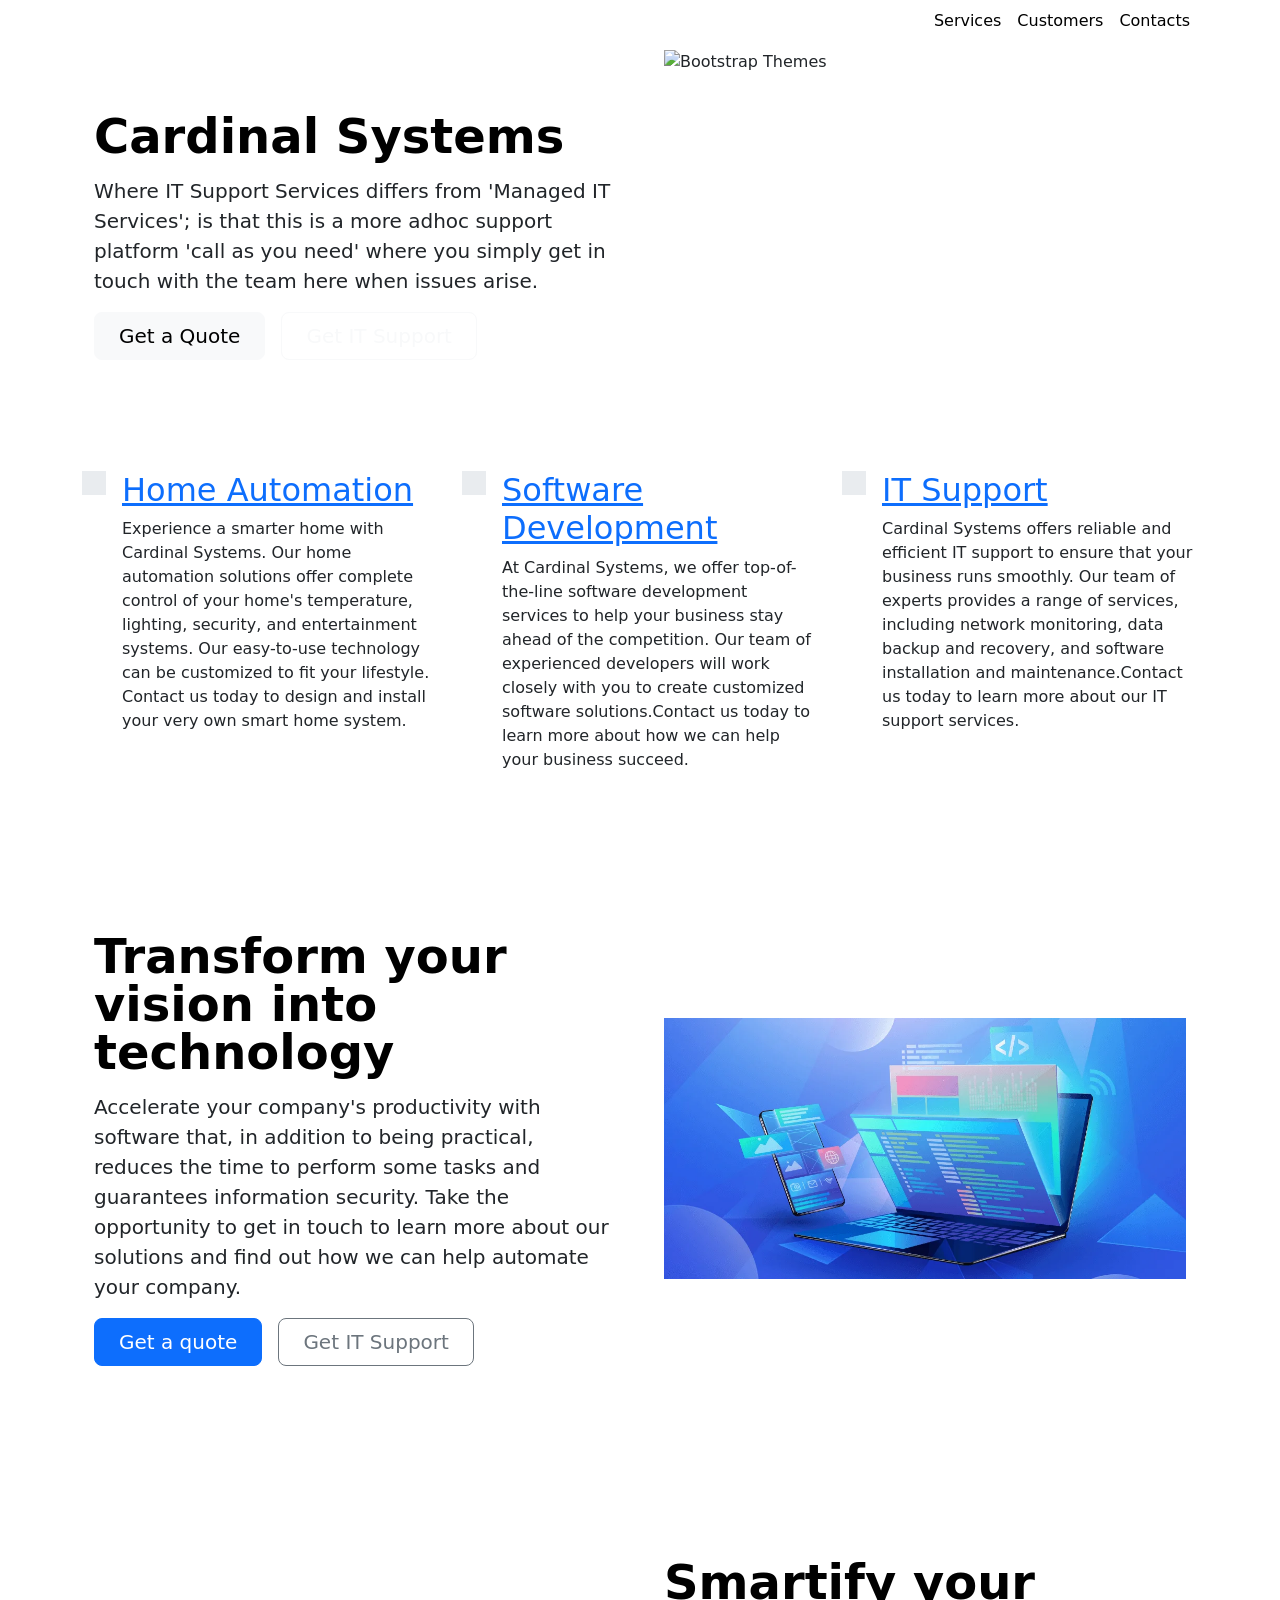
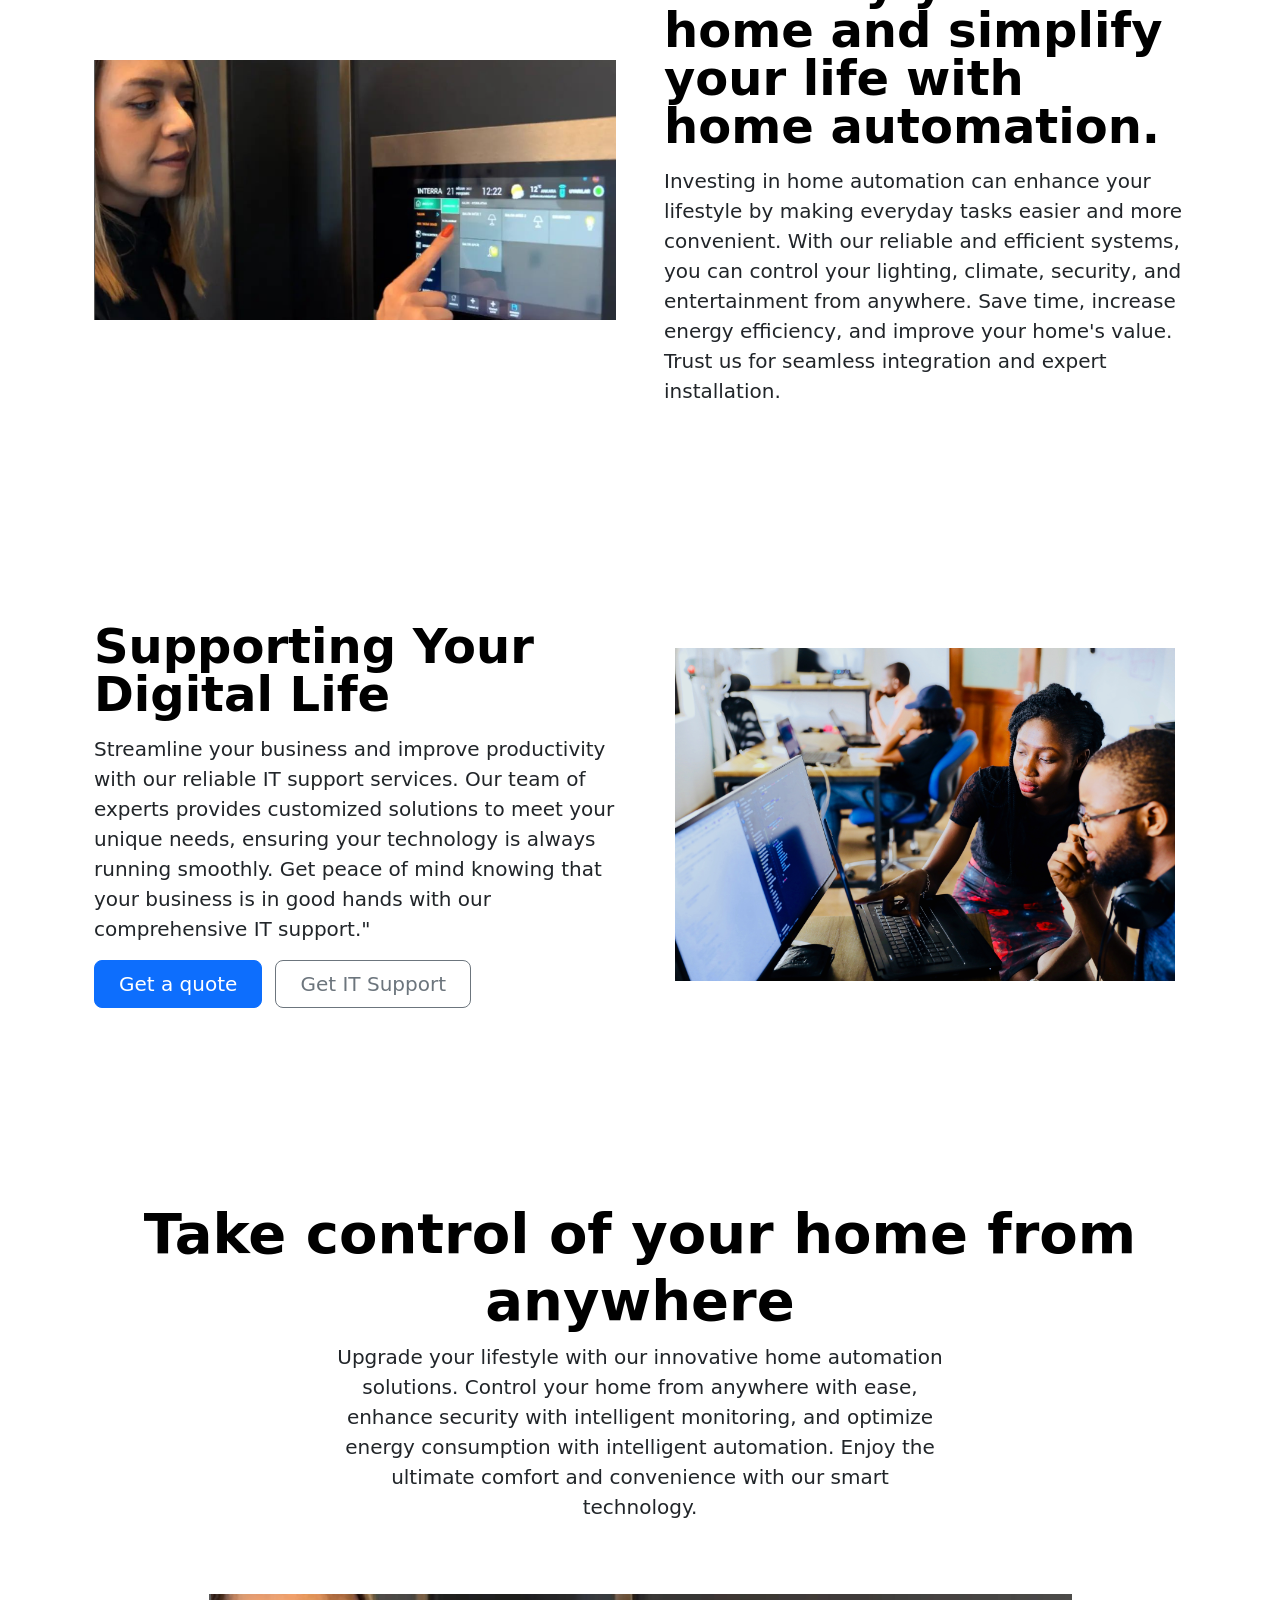
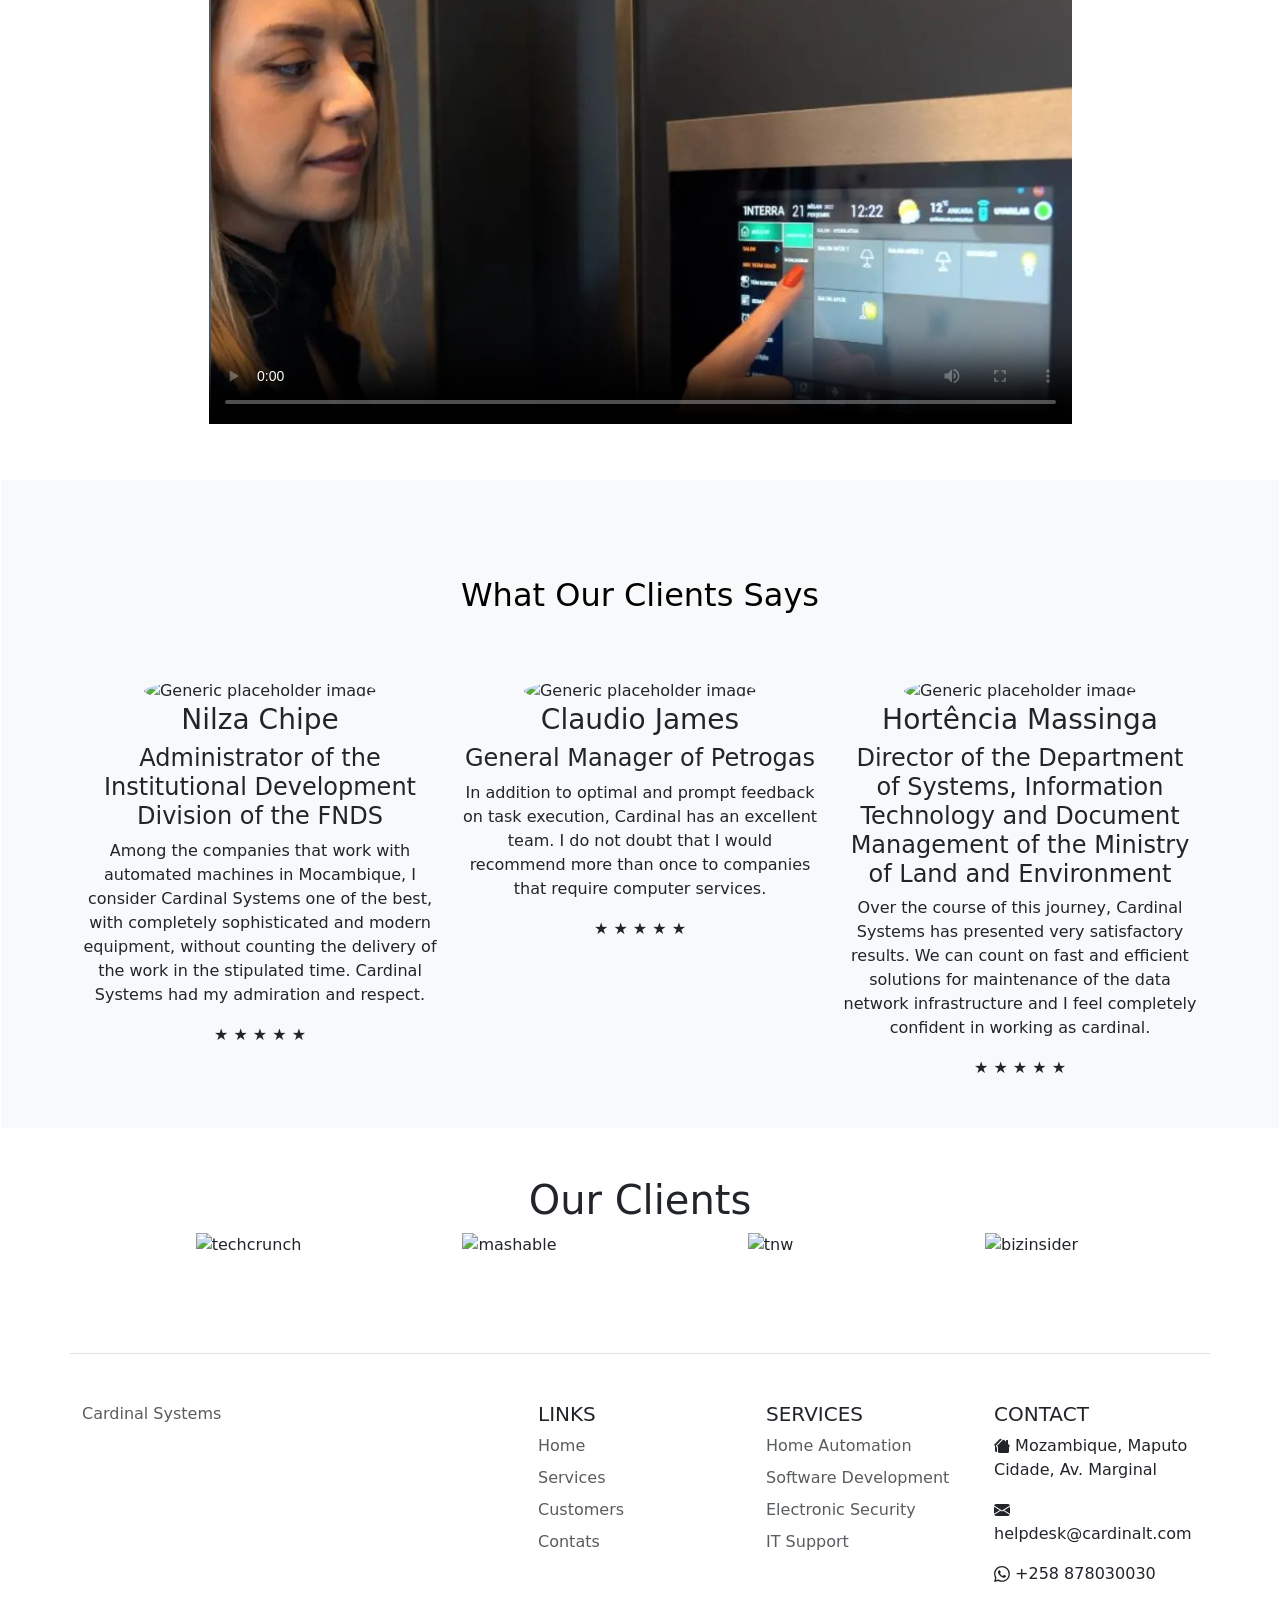
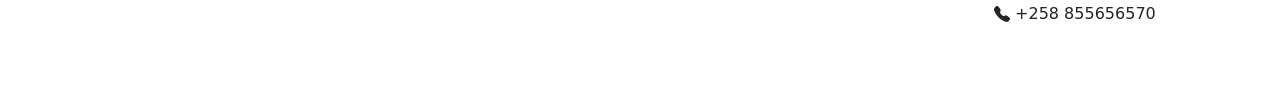
==== index.html @ c2c74408 "new update 25-05-2023" ====
<!DOCTYPE html>
<html lang="en">

<head>
  <meta charset="UTF-8">
  <meta name="viewport" content="width=device-width, initial-scale=1.0">
  <link rel="apple-touch-icon" sizes="180x180" href="/apple-touch-icon.png">
  <link rel="icon" type="image/png" sizes="32x32" href="/favicon-32x32.png">
  <link rel="icon" type="image/png" sizes="16x16" href="/favicon-16x16.png">
  <link rel="manifest" href="/site.webmanifest">
  <title>Cardinal</title>
  <link href="https://cdn.jsdelivr.net/npm/bootstrap@5.3.0-alpha3/dist/css/bootstrap.min.css" rel="stylesheet" integrity="sha384-KK94CHFLLe+nY2dmCWGMq91rCGa5gtU4mk92HdvYe+M/SXH301p5ILy+dN9+nJOZ" crossorigin="anonymous">
  <link rel="stylesheet" href="https://cdnjs.cloudflare.com/ajax/libs/font-awesome/5.15.3/css/all.min.css" integrity="sha512-pTcIdpM91EkwSiqfOgLV7V8h6B/AB0l+NzvZ0U6W8G6evY/TIJdNtnw32L1//tv2cB+UuAJ6MkJDvGgW6U8eQ==" crossorigin="anonymous" referrerpolicy="no-referrer" />
  <script src="https://cdn.jsdelivr.net/npm/bootstrap@5.3.0-alpha3/dist/js/bootstrap.bundle.min.js" integrity="sha384-ENjdO4Dr2bkBIFxQpeoTz1HIcje39Wm4jDKdf19U8gI4ddQ3GYNS7NTKfAdVQSZe" crossorigin="anonymous"></script>
  <script src="https://code.jquery.com/jquery-3.6.0.min.js"></script>
  <script src="path/to/script.js"></script>
	<script src="script.js"></script>
  
  <link rel="stylesheet" href="./css/solution.css">

  
  <style>
    
  .border-bottom {
    border-bottom: var(--bs-border-width) var(--bs-border-style) #dee2e600!important;
    border-bottom-width: ;
    border-bottom-style: ;
    border-bottom-color: ;
    }
    
    body {
    margin: 1px;
    }
    
  #nave a {
  position: relative;
  text-decoration: none;
  color: #000;
}

#nave a::after {
  content: "";
  position: absolute;
  left: 0;
  bottom: -5px;
  height: 1px;
  width: 100%;
  background: linear-gradient(to right, rgb(253, 253, 254), rgb(249, 250, 249));
  transform: scaleX(0);
  transform-origin: left;
  transition: transform 0.3s ease;
}

#nave a:hover::after {
  transform: scaleX(1);
}

  </style>

</head>



<body>

  <!-- Title -->
  <section id="title" class="gradient-background">
    <header class="p-0 mb-0 border-bottom">
      <div class="container">
        <div class="d-flex flex-wrap align-items-center justify-content-center justify-content-lg-start">
          <a href="/" class="d-flex align-items-center mb-2 mb-lg-0 link-body-emphasis text-decoration-none">
            <svg class="bi me-2" width="40" height="32" role="img" aria-label="Bootstrap"><use xlink:href="#bootstrap"/></svg>
          </a>
        
          <ul class="nav col-10 col-lg-auto ms-lg-auto mb-2 justify-content-center mb-md-0" id="nave">
            <li><a href="#features" class="nav-link px-2 link-body-emphasis">Services</a></li>
            <li><a href="#testimonial" class="nav-link px-2 link-body-emphasis">Customers</a></li>
            <li><a href="#footer" class="nav-link px-2 link-body-emphasis">Contacts</a></li>
          </ul>
        
          
    
        </div>
      </div>
    </header>
  <div class="container col-xxl-8 px-4 pt-1">
    <div class="row flex-lg-row-reverse align-items-center g-5 pt-1">
      <div class="col-10 col-sm-8 col-lg-6">
        <img src="./images/pic.png" class="d-block mx-lg-auto img-fluid" alt="Bootstrap Themes" width="700" height="500" loading="lazy">
      </div>
      <div class="col-lg-6">
        <h1 class="display-5 fw-bold text-body-emphasis lh-1 mb-3">Cardinal Systems</h1>
        <p class="lead">Where IT Support Services differs from 'Managed IT Services'; is that this is a more adhoc support platform 'call as you need' where you simply get in touch with the team here when issues arise.

        </p>
        <div class="d-grid gap-2 d-md-flex justify-content-md-start">
          <button type="button" class="btn btn-light btn-lg px-4 me-md-2" data-bs-toggle="modal" data-bs-target="#exampleModal">Get a Quote</button>
          <button type="button" class="btn btn-outline-light btn-lg px-4" data-bs-toggle="modal" data-bs-target="#supportModal">Get IT Support</button>
        </div>
      </div>
    </div>
  </div>
  </section>
  
  <!-- Features -->
  <section id="features">
    <div class="container">
      <div class="row g-4 py-5 row-cols-1 row-cols-lg-3">
        <div class="col d-flex align-items-start">
          <div class="icon-square text-body-emphasis bg-body-secondary d-inline-flex align-items-center justify-content-center fs-4 flex-shrink-0 me-3">
            <svg class="bi" width="1em" height="1em"><use xlink:href="#toggles2"/></svg>
          </div>
          <div>
            <h3 class="fs-2"><a href="#Home-automation">Home Automation</a></h3>
            <p idy>Experience a smarter home with Cardinal Systems. Our home automation solutions offer complete control of your home's temperature, lighting, security, and entertainment systems. Our easy-to-use technology can be customized to fit your lifestyle. Contact us today to design and install your very own smart home system.</p>
            
          </div>
        </div>
        <div class="col d-flex align-items-start">
          <div class="icon-square text-body-emphasis bg-body-secondary d-inline-flex align-items-center justify-content-center fs-4 flex-shrink-0 me-3">
            <svg class="bi" width="1em" height="1em"><use xlink:href="#cpu-fill"/></svg>
          </div>
          <div>
            <h3 class="fs-2"><a href="#software">Software Development</a></h3>
            <p>At Cardinal Systems, we offer top-of-the-line software development services to help your business stay ahead of the competition. Our team of experienced developers will work closely with you to create customized software solutions.Contact us today to learn more about how we can help your business succeed.</p>
            
          </div>
        </div>
        <div class="col d-flex align-items-start">
          <div class="icon-square text-body-emphasis bg-body-secondary d-inline-flex align-items-center justify-content-center fs-4 flex-shrink-0 me-3">
            <svg class="bi" width="1em" height="1em"><use xlink:href="#tools"/></svg>
          </div>
          <div>
            <h3 class="fs-2"><a href="#it-support"> IT Support</a></h3>
            <p>Cardinal Systems offers reliable and efficient IT support to ensure that your business runs smoothly. Our team of experts provides a range of services, including network monitoring, data backup and recovery, and software installation and maintenance.Contact us today to learn more about our IT support services.</p>
            
          </div>
        </div>
      </div>
    </div>
  </section>

<!--first--->
<section id="software">
  <div class="container col-xxl-8 px-4 py-5">
    <div class="row flex-lg-row-reverse align-items-center g-5 py-5">
      <div class="col-10 col-sm-8 col-lg-6">
        <img src="images/O-que-e-software.png.webp" class="d-block mx-lg-auto img-fluid" alt="Bootstrap Themes" width="700" height="500" loading="lazy">
      </div>
      <div class="col-lg-6">
        <h1 class="display-5 fw-bold text-body-emphasis lh-1 mb-3">Transform your vision into technology</h1>
        <p class="lead">Accelerate your company's productivity with software that, in addition to being practical, reduces the time to perform some tasks and guarantees information security. Take the opportunity to get in touch to learn more about our solutions and find out how we can help automate your company.</p>
        <div class="d-grid gap-2 d-md-flex justify-content-md-start">
          <button type="button" class="btn btn-primary btn-lg px-4 me-md-2" data-bs-toggle="modal" data-bs-target="#exampleModal">Get a quote</button>
          <button type="button" class="btn btn-outline-secondary btn-lg px-4"data-bs-toggle="modal" data-bs-target="#supportModal">Get IT Support</button>
          
        </div>
      </div>
    </div>
  </div>
</section>
  
  
  <!--secondy-->
<section id="Home-automation">
  <div class="container col-xxl-8 px-4 py-5">
    <div class="row flex-lg-row align-items-center g-5 py-5">
      <div class="col-18 col-sm-10 col-lg-6">
        <img src="images/tela.png" class="d-block mx-lg-auto img-fluid" alt="Bootstrap Themes" width="1200" height="1200" loading="lazy">
      </div>
      <div class="col-lg-6">
        <h1 class="display-5 fw-bold text-body-emphasis lh-1 mb-3">Smartify your home and simplify your life with home automation.</h1>
        <p class="lead">Investing in home automation can enhance your lifestyle by making everyday tasks easier and more convenient. With our reliable and efficient systems, you can control your lighting, climate, security, and entertainment from anywhere. Save time, increase energy efficiency, and improve your home's value. Trust us for seamless integration and expert installation.</p>
        <div class="d-grid gap-2 d-md-flex justify-content-md-start">
          
        </div>
      </div>
    </div>
  </div>
</section>
  
  
  <!--third-->
<section id="it-support" class="m-2">
  <div class="container col-xxl-8 px-4 py-5">
    <div class="row flex-lg-row-reverse align-items-center g-5 py-5">
      <div class="col-10 col-sm-8 col-lg-6">
        <img src="images/women it.jpg" class="d-block mx-lg-auto img-fluid" alt="Bootstrap Themes" width="500" height="300" loading="lazy">
      </div>
      <div class="col-lg-6">
        <h1 class="display-5 fw-bold text-body-emphasis lh-1 mb-3">Supporting Your Digital Life</h1>
        <p class="lead">Streamline your business and improve productivity with our reliable IT support services. Our team of experts provides customized solutions to meet your unique needs, ensuring your technology is always running smoothly. Get peace of mind knowing that your business is in good hands with our comprehensive IT support."</p>
        <div class="d-grid gap-2 d-md-flex justify-content-md-start">
        
        </div>
          <button type="button" class="btn btn-primary btn-lg px-4 me-md-2" data-bs-toggle="modal" data-bs-target="#exampleModal">Get a quote</button>
          <button type="button" class="btn btn-outline-secondary btn-lg px-4" data-bs-toggle="modal" data-bs-target="#supportModal">Get IT Support</button>
          <!---modal-->
          

<!-- Modal -- Get a quote -->
          <div class="modal fade" id="exampleModal" tabindex="-1" aria-labelledby="exampleModalLabel" aria-hidden="true">
            <div class="modal-dialog">
              <div class="modal-content">
                <div class="modal-header">
                  <h5 class="modal-title" id="exampleModalLabel">Get a quote</h5>
                  <button type="button" class="btn-close" data-bs-dismiss="modal" aria-label="Close"></button>
                </div>
                <div class="modal-body">
                  <form>
                    <div class="mb-3">
                      <label for="exampleInputEmail1" class="form-label">Email address</label>
                      <input type="email" class="form-control" id="exampleInputEmail1" aria-describedby="emailHelp">
                      <div id="emailHelp" class="form-text">We'll never share your email with anyone else.</div>
                    </div>
                    <div class="mb-3">
                      <label for="contact" class="form-label">Contact</label>
                      <input type="text" class="form-control" id="contact" placeholder="">
                    </div>
                    <div class="mb-3">
                      <label for="preferredSystem" class="form-label">System</label>
                      <select class="form-select" id="preferredSystem">
                        <option selected disabled>Select a preferred system</option>
                        <option value="Windows">Home automaton</option>
                        <option value="MacOS">Software</option>
                        <option value="Linux">IT Support</option>
                      </select>
                    </div>
                    <div class="form-group">
                      <label for="message-text" class="col-form-label">Message</label>
                      <textarea class="form-control" id="message-text"></textarea>
                    </div>
          
        
                  </form>
                </div>
                <div class="modal-footer">
                  <button type="button" class="btn btn-secondary" data-bs-dismiss="modal">Close</button>
                  <button type="button" class="btn btn-primary">Submit</button>
                </div>
              </div>
            </div>
          </div>



      </div>
    </div>
  </div>
</section>




<!-- Modal -- Get it support -->
<div class="modal fade" id="supportModal" tabindex="-1" aria-labelledby="exampleModalLabel" aria-hidden="true">
  <div class="modal-dialog">
    <div class="modal-content">
      <div class="modal-header">
        <h5 class="modal-title" id="exampleModalLabel">IT Support</h5>
        <button type="button" class="btn-close" data-bs-dismiss="modal" aria-label="Close"></button>
      </div>
      <div class="modal-body">
        <form>
          <div class="mb-3">
            <label for="exampleInputEmail1" class="form-label">Email address</label>
            <input type="email" class="form-control" id="exampleInputEmail1" aria-describedby="emailHelp">
            <div id="emailHelp" class="form-text">We'll never share your email with anyone else.</div>
          </div>
          <div class="mb-3">
            <label for="contact" class="form-label">Contact</label>
            <input type="text" class="form-control" id="contact" placeholder="">
          </div>
          <div class="mb-3">
            <label for="preferredSystem" class="form-label">Issue</label>
            <select class="form-select" id="preferredSystem">
              <option selected disabled>Select the issue</option>
              <option value="Home automation">Home automation</option>
              <option value="Software">Software</option>
              <option value="Hardware">Hardware</option>
              <option value="Network">Network</option>
              <option value="Other">Other</option>
            </select>
          </div>
          <div class="form-group">
            <label for="message-text" class="col-form-label">Describe</label>
            <textarea class="form-control" id="message-text"></textarea>
          </div>

        </form>
      </div>
      <div class="modal-footer">
        <button type="button" class="btn btn-secondary" data-bs-dismiss="modal">Close</button>
        <button type="button" class="btn btn-primary">Submit</button>
      </div>
    </div>
  </div>
</div>



</div>
</div>
</div>
</section>


  
  
    <!-- /END THE FEATURETTES -->
  
  
  
  <!----New section-->
  
  <div class="px-4 pt-5 my-5 text-center border-bottom">
    <h1 class="display-4 fw-bold text-body-emphasis">Take control of your home from anywhere</h1>
    <div class="col-lg-6 mx-auto">
      <p class="lead mb-4">Upgrade your lifestyle with our innovative home automation solutions. Control your home from anywhere with ease, enhance security with intelligent monitoring, and optimize energy consumption with intelligent automation. Enjoy the ultimate comfort and convenience with our smart technology.
  
      </p>
      <div class="d-grid gap-2 d-sm-flex justify-content-sm-center mb-5">
      
      </div>
    </div>
    <div class="overflow-hidden" style="max-height: 60vh;max-width: 1000px;margin: 0 auto;">
     
  
      <div class="container px-5">
        <video id="home-automation-video" controls poster="images/tela.png">
          <source src="video/home automation-video.mp4" type="video/mp4">
          <source src="video/demo.webm" type="video/webm">
          <source src="video/demo.ogv" type="video/ogg">
          <object>
            <embed src="demo.mp4" type="application/x-shockwave-flash" 
            allowfullscreen="false" allowscriptaccess="always">  		
          </object>
          Formato não suportado  
        </video>
         
        
      </div>
    </div>
  </div>
  
  


 
  <!-- Testimonial -->
  <section id="testimonial">
    <div class="my-9">
      <div class="p-5 text-center bg-body-tertiary">
        <div class="container py-5">
          <h2 class="text-body-emphasis">What Our Clients Says</h2>

                    

          <p class="col-lg-8 mx-auto lead mt-2">
          
          </p>
        </div>
      
        <div class="container marketing">

        <!-- Three columns of text below the carousel -->
        <!--section id="row" class="gradient-background"-->
        <div class="row">
          <div class="col-lg-4">
            <img class="rounded-circle" src="images/testemunhos/Nilza Chipe.jpg" alt="Generic placeholder image" width="140" height="140">
            <h3>Nilza Chipe</h3>
            <h4 id="t1">Administrator of the Institutional Development Division of the FNDS</h4>
            <p id="t2">Among the companies that work with automated machines in Mocambique, I consider Cardinal Systems one of the best, with completely sophisticated and modern equipment, without counting the delivery of the work in the stipulated time. Cardinal Systems had my admiration and respect.</p>
            <!--p><a class="btn btn-secondary" href="#" role="button">View details &raquo;</a></p-->
            <div class="stars">
              <span class="star">&#9733;</span>
              <span class="star">&#9733;</span>
              <span class="star">&#9733;</span>
              <span class="star">&#9733;</span>
              <span class="star">&#9733;</span>
            </div>
          </div>
          
          <div class="col-lg-4">
            <img class="rounded-circle" src="images/testemunhos/claudio1.png" alt="Generic placeholder image" width="140" height="140">
            <h3>Claudio James</h3>
            <h4 id="t1">General Manager of Petrogas</h4>

            <p id="t2">In addition to optimal and prompt feedback on task execution, Cardinal has an excellent team. I do not doubt that I would recommend more than once to companies that require computer services.</p>
            <!--p><a class="btn btn-secondary" href="#" role="button">View details &raquo;</a></p-->
            <div class="stars">
              <span class="star">&#9733;</span>
              <span class="star">&#9733;</span>
              <span class="star">&#9733;</span>
              <span class="star">&#9733;</span>
              <span class="star">&#9733;</span>
            </div>
          </div>
          <div class="col-lg-4">
            <img class="rounded-circle" src="images/testemunhos/hortencia-mta.jpeg" alt="Generic placeholder image" width="140" height="140">
            <h3>Hortência Massinga</h3>
            <h4 id="t1">Director of the Department of Systems, Information Technology and Document Management of the Ministry of Land and Environment</h4>

            <p id="t2">Over the course of this journey, Cardinal Systems has presented very satisfactory results. We can count on fast and efficient solutions for maintenance of the data network infrastructure and I feel completely confident in working as cardinal.</p>
            <!--p><a class="btn btn-secondary" href="#" role="button">View details &raquo;</a></p-->
            <div class="stars">
              <span class="star">&#9733;</span>
              <span class="star">&#9733;</span>
              <span class="star">&#9733;</span>
              <span class="star">&#9733;</span>
              <span class="star">&#9733;</span>
            </div>
          </div>
        </div>
        </div>

      </section>

        <!-- Nossos servicos-->

        <div class="container">
          <div class="my-9, p-5 text-center">
            
              <div class="row">
                <h1 id="cl1">Our Clients</h1>
                <div class="col-lg-3 col-sm-12">
                  <img src="images/Petromoc-removebg-preview.png" alt="techcrunch" height="46">
                </div>
                <div class="col-lg-3 col-sm-12">
                  <img src="images/jmc10.png" alt="mashable" height="46">
                </div>
                <div class="col-lg-3 col-sm-12">
                  <img src="images/ilulu (1).jpeg" alt="tnw" height="40">
                </div>
                <div class="col-lg-3 col-sm-12">
                  <img src="images/petrogas  - 2123.png" alt="bizinsider" height="42">
                </div>
            
              </div>
            </div>
      </div>
    
    </div>
  
  <!-- Pricing -->
  <section id="pricing">

  </section>
  <!-- Footer -->
  <section id="footer" class="gradient-background">
    <div class="container ">
      <footer class="row row-cols-1 row-cols-sm-2 row-cols-md-5 py-5 mt-5 border-top">
        <div class="col mb-3">
          
          <p class="text-body-secondary">Cardinal Systems</p>
        </div>

        <div class="col mb-3">

        </div>

        <div class="col mb-3">
          <h5>LINKS</h5>
          <ul class="nav flex-column">
            <li class="nav-item mb-2"><a href="#" class="nav-link p-0 text-body-secondary">Home</a></li>
            <li class="nav-item mb-2"><a href="#" class="nav-link p-0 text-body-secondary">Services</a></li>
            <li class="nav-item mb-2"><a href="#" class="nav-link p-0 text-body-secondary">Customers</a></li>
            <li class="nav-item mb-2"><a href="#" class="nav-link p-0 text-body-secondary">Contats</a></li>
          </ul>
        </div>

         <div class="col mb-3">
          <h5>SERVICES</h5>
          <ul class="nav flex-column">
            <li class="nav-item mb-2"><a href="#" class="nav-link p-0 text-body-secondary">Home Automation</a></li>
            <li class="nav-item mb-2"><a href="#" class="nav-link p-0 text-body-secondary">Software Development</a></li>
            <li class="nav-item mb-2"><a href="#" class="nav-link p-0 text-body-secondary">Electronic Security</a></li>
            <li class="nav-item mb-2"><a href="#" class="nav-link p-0 text-body-secondary">IT Support</a></li>
          </ul>
        </div>

        <div class="col mb-3">
          <h5>CONTACT</h5>
          <ul class="nav flex-column">
            <p><svg xmlns="http://www.w3.org/2000/svg" width="16" height="16" fill="currentColor" class="bi bi-houses-fill" viewBox="0 0 16 16">
              <path d="M7.207 1a1 1 0 0 0-1.414 0L.146 6.646a.5.5 0 0 0 .708.708L1 7.207V12.5A1.5 1.5 0 0 0 2.5 14h.55a2.51 2.51 0 0 1-.05-.5V9.415a1.5 1.5 0 0 1-.56-2.475l5.353-5.354L7.207 1Z"/>
              <path d="M8.793 2a1 1 0 0 1 1.414 0L12 3.793V2.5a.5.5 0 0 1 .5-.5h1a.5.5 0 0 1 .5.5v3.293l1.854 1.853a.5.5 0 0 1-.708.708L15 8.207V13.5a1.5 1.5 0 0 1-1.5 1.5h-8A1.5 1.5 0 0 1 4 13.5V8.207l-.146.147a.5.5 0 1 1-.708-.708L8.793 2Z"/>
            </svg> Mozambique, Maputo Cidade, Av. Marginal </p>
            <p><svg xmlns="http://www.w3.org/2000/svg" width="16" height="16" fill="currentColor" class="bi bi-envelope-fill" viewBox="0 0 16 16">
              <path d="M.05 3.555A2 2 0 0 1 2 2h12a2 2 0 0 1 1.95 1.555L8 8.414.05 3.555ZM0 4.697v7.104l5.803-3.558L0 4.697ZM6.761 8.83l-6.57 4.027A2 2 0 0 0 2 14h12a2 2 0 0 0 1.808-1.144l-6.57-4.027L8 9.586l-1.239-.757Zm3.436-.586L16 11.801V4.697l-5.803 3.546Z"/>
            </svg> helpdesk@cardinalt.com</p>
            <p><svg xmlns="http://www.w3.org/2000/svg" width="16" height="16" fill="currentColor" class="bi bi-whatsapp" viewBox="0 0 16 16">
              <path d="M13.601 2.326A7.854 7.854 0 0 0 7.994 0C3.627 0 .068 3.558.064 7.926c0 1.399.366 2.76 1.057 3.965L0 16l4.204-1.102a7.933 7.933 0 0 0 3.79.965h.004c4.368 0 7.926-3.558 7.93-7.93A7.898 7.898 0 0 0 13.6 2.326zM7.994 14.521a6.573 6.573 0 0 1-3.356-.92l-.24-.144-2.494.654.666-2.433-.156-.251a6.56 6.56 0 0 1-1.007-3.505c0-3.626 2.957-6.584 6.591-6.584a6.56 6.56 0 0 1 4.66 1.931 6.557 6.557 0 0 1 1.928 4.66c-.004 3.639-2.961 6.592-6.592 6.592zm3.615-4.934c-.197-.099-1.17-.578-1.353-.646-.182-.065-.315-.099-.445.099-.133.197-.513.646-.627.775-.114.133-.232.148-.43.05-.197-.1-.836-.308-1.592-.985-.59-.525-.985-1.175-1.103-1.372-.114-.198-.011-.304.088-.403.087-.088.197-.232.296-.346.1-.114.133-.198.198-.33.065-.134.034-.248-.015-.347-.05-.099-.445-1.076-.612-1.47-.16-.389-.323-.335-.445-.34-.114-.007-.247-.007-.38-.007a.729.729 0 0 0-.529.247c-.182.198-.691.677-.691 1.654 0 .977.71 1.916.81 2.049.098.133 1.394 2.132 3.383 2.992.47.205.84.326 1.129.418.475.152.904.129 1.246.08.38-.058 1.171-.48 1.338-.943.164-.464.164-.86.114-.943-.049-.084-.182-.133-.38-.232z"/>
            </svg> +258 878030030</p>
            <p><svg xmlns="http://www.w3.org/2000/svg" width="16" height="16" fill="currentColor" class="bi bi-telephone-fill" viewBox="0 0 16 16">
              <path fill-rule="evenodd" d="M1.885.511a1.745 1.745 0 0 1 2.61.163L6.29 2.98c.329.423.445.974.315 1.494l-.547 2.19a.678.678 0 0 0 .178.643l2.457 2.457a.678.678 0 0 0 .644.178l2.189-.547a1.745 1.745 0 0 1 1.494.315l2.306 1.794c.829.645.905 1.87.163 2.611l-1.034 1.034c-.74.74-1.846 1.065-2.877.702a18.634 18.634 0 0 1-7.01-4.42 18.634 18.634 0 0 1-4.42-7.009c-.362-1.03-.037-2.137.703-2.877L1.885.511z"/>
            </svg> +258 855656570</p>
          </ul>
        </div>
       
        
        
      </footer>
    </div>
  </section>
</body>

</html>
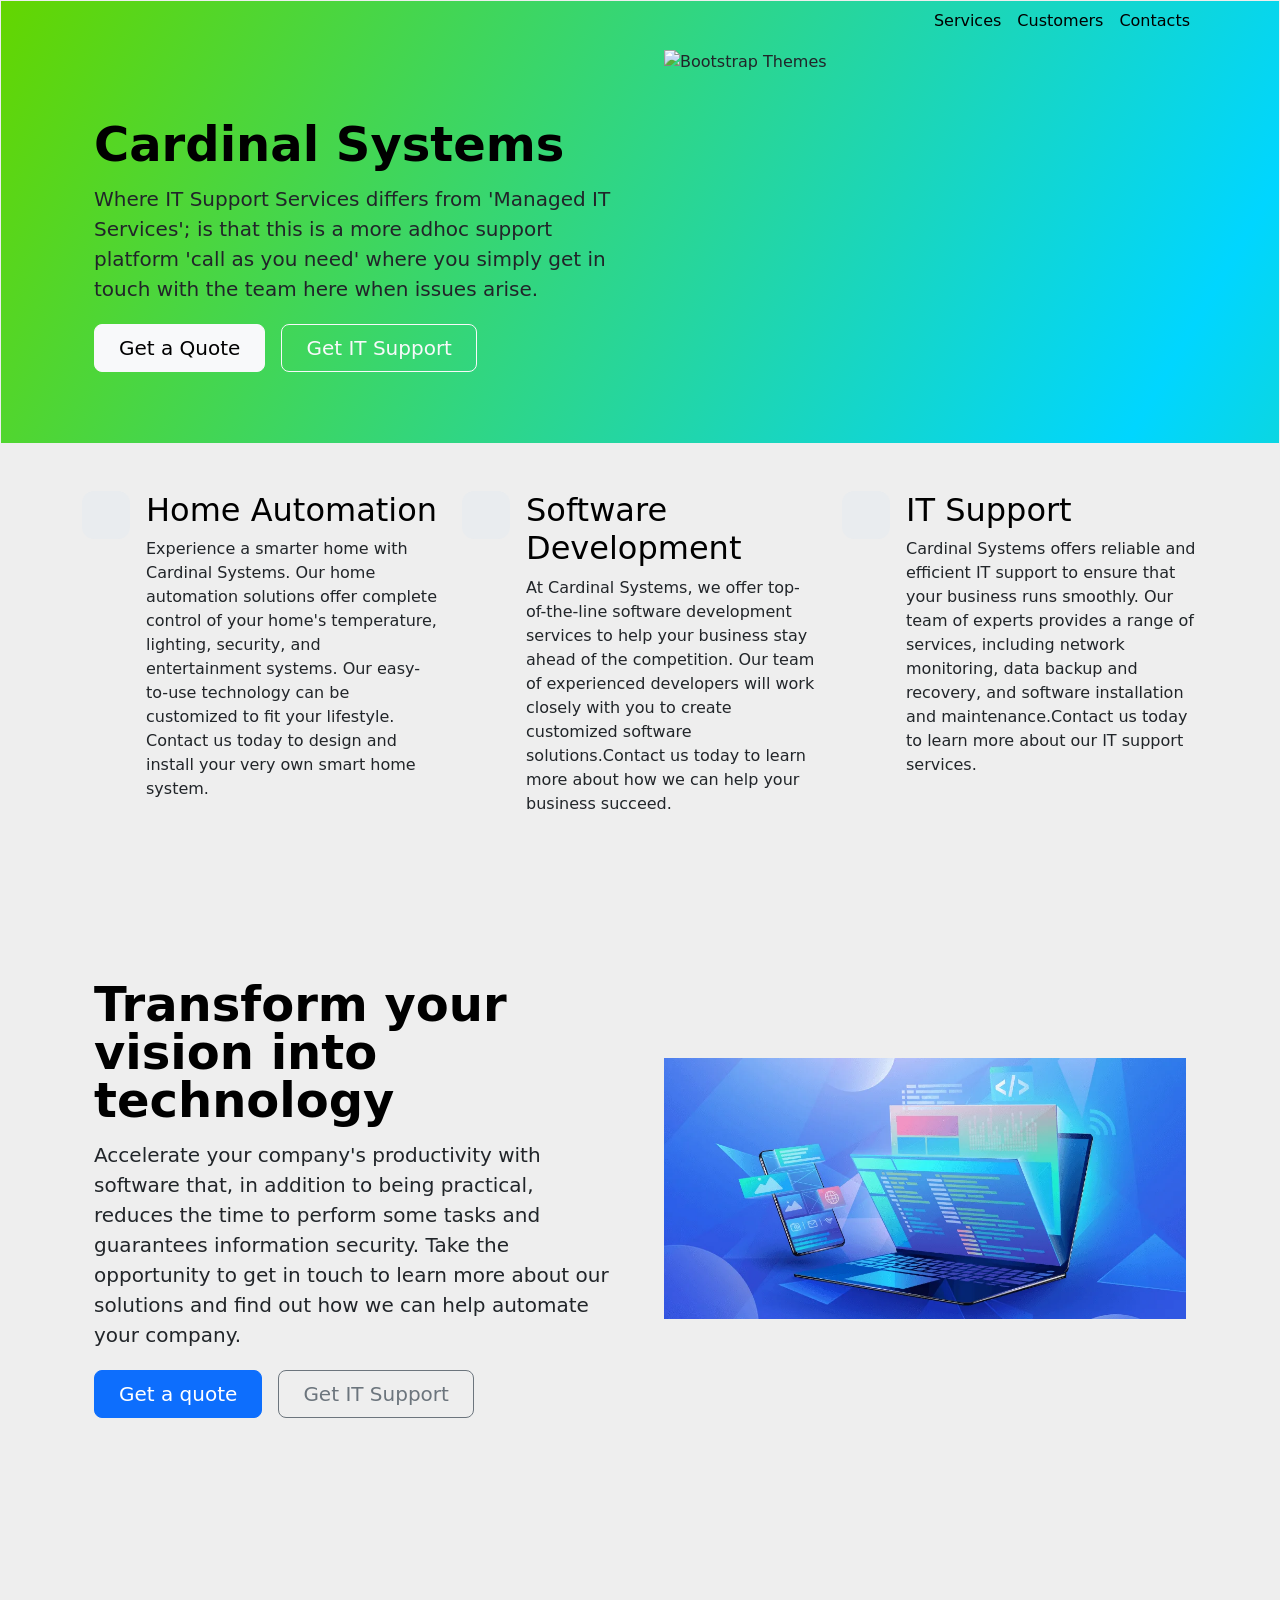
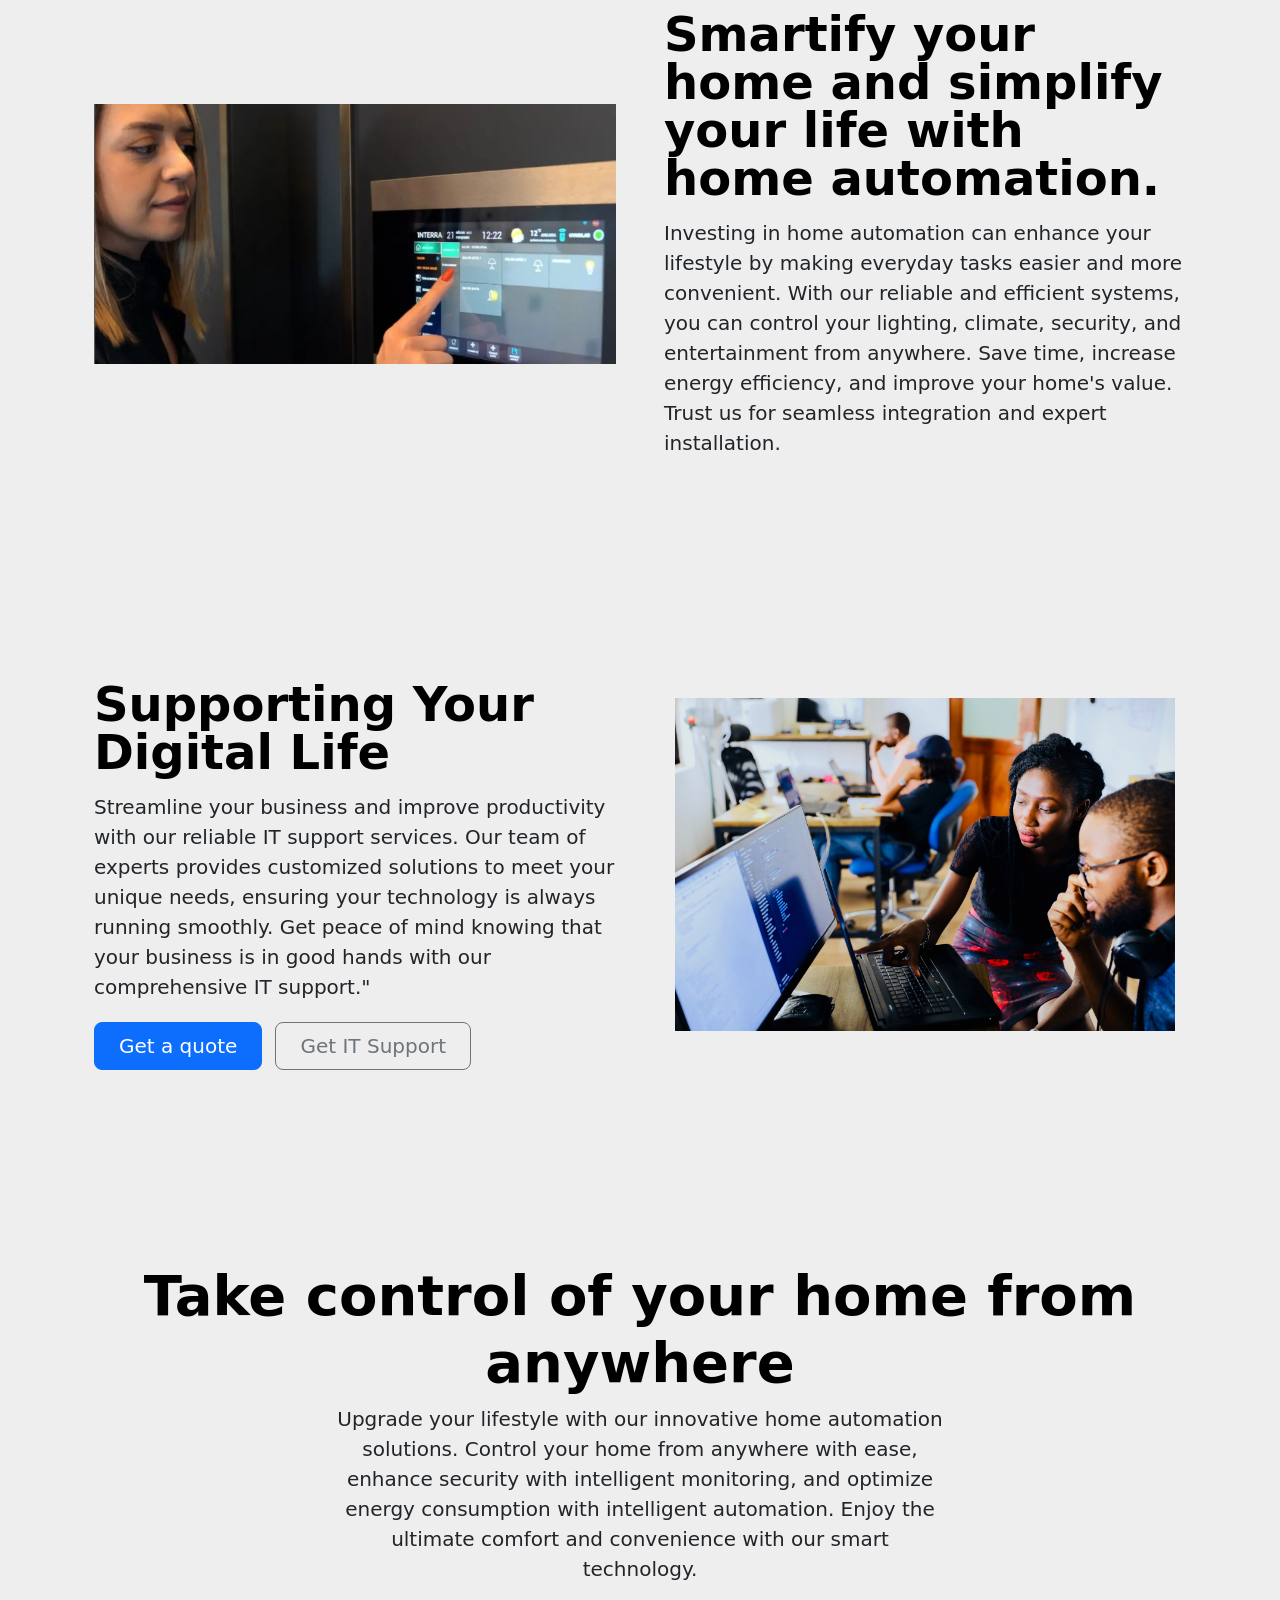
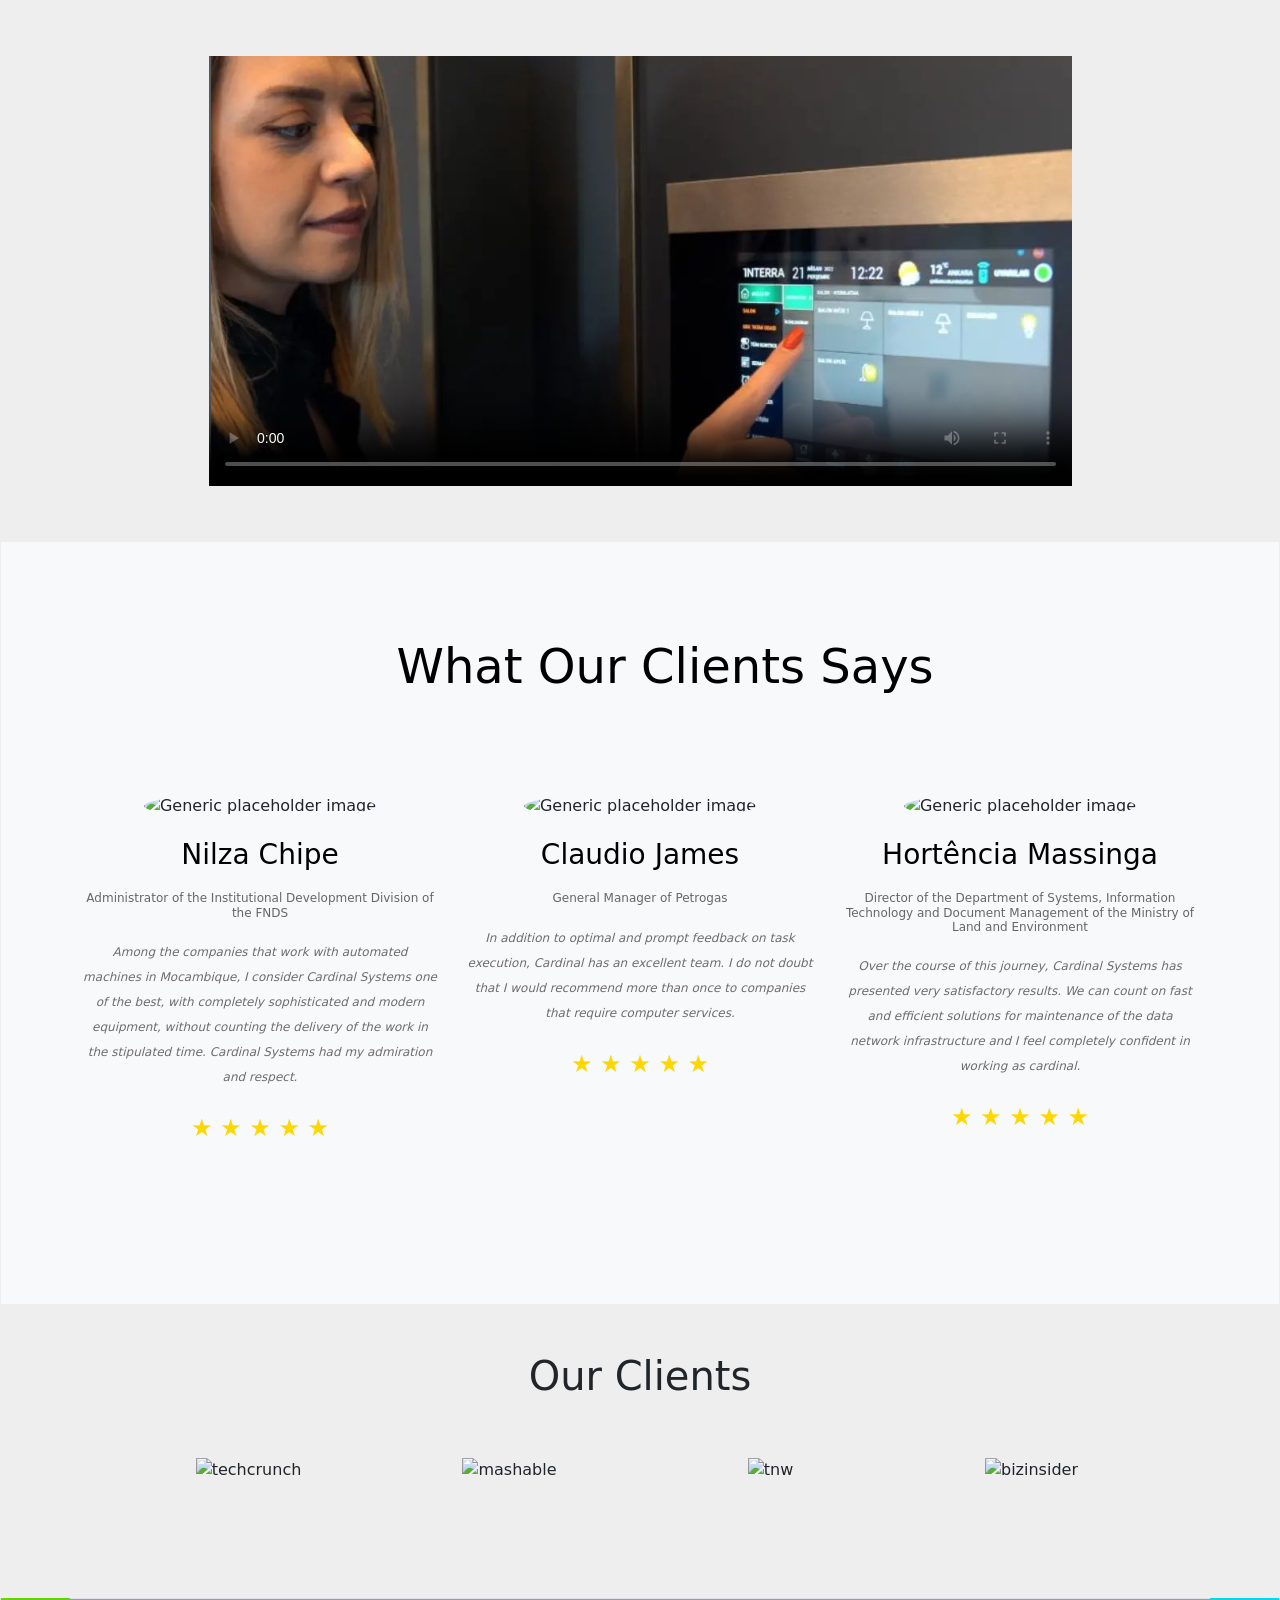
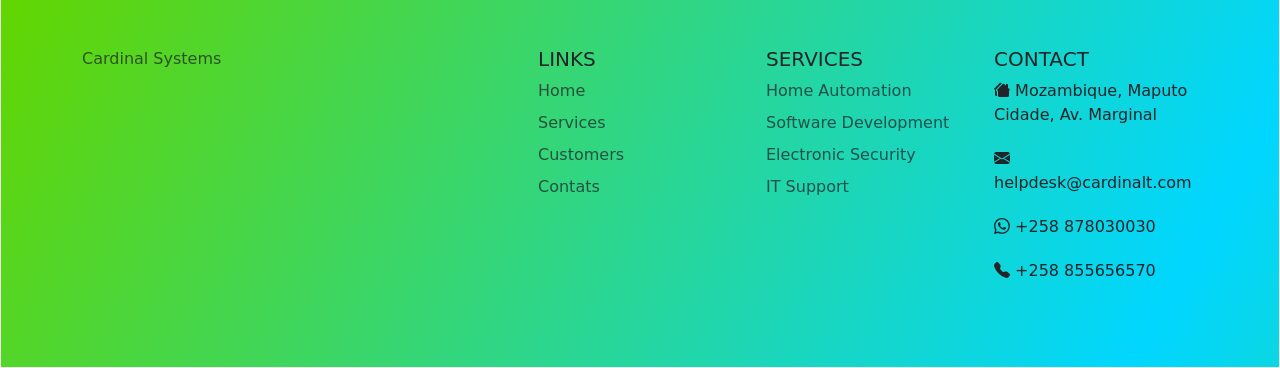
==== commit 72c1e0e5: "Update index.html" ====
--- a/index.html
+++ b/index.html
@@ -111,7 +111,7 @@
             <svg class="bi" width="1em" height="1em"><use xlink:href="#toggles2"/></svg>
           </div>
           <div>
-            <h3 class="fs-2"><a href="#Home-automation">Home Automation</a></h3>
+            <h3 class="fs-2"><a href="#home-automation2">Home Automation</a></h3>
             <p idy>Experience a smarter home with Cardinal Systems. Our home automation solutions offer complete control of your home's temperature, lighting, security, and entertainment systems. Our easy-to-use technology can be customized to fit your lifestyle. Contact us today to design and install your very own smart home system.</p>
             
           </div>
@@ -325,7 +325,7 @@
     </div>
     <div class="overflow-hidden" style="max-height: 60vh;max-width: 1000px;margin: 0 auto;">
      
-  
+    <section id="home-automation2">
       <div class="container px-5">
         <video id="home-automation-video" controls poster="images/tela.png">
           <source src="video/home automation-video.mp4" type="video/mp4">
--- a/css/solution.css
+++ b/css/solution.css
@@ -0,0 +1,474 @@
+.gradient-background {
+  /*background: linear-gradient(300deg, #00bfff, #ff4c68, #ef8172); */
+  background: linear-gradient(300deg, #63D600, #00D6FF, #63D600);
+  background-size: 180% 180%;
+  animation: gradient-animation 18s ease infinite;
+}
+
+@keyframes gradient-animation {
+  0% {
+    background-position: 0% 50%;
+  }
+  50% {
+    background-position: 100% 50%;
+  }
+  100% {
+    background-position: 0% 50%;
+  }
+}
+
+.icon-square {
+  width: 3rem;
+  height: 3rem;
+  border-radius: 0.75rem;
+}
+
+.profile-img {
+  border-radius: 50%;
+  height: 100px;
+}
+
+
+.col-lg-4{
+  padding-bottom: 100px; 
+}
+
+#cl1{
+  padding-bottom: 50px;
+}
+
+.col-lg-3 col-sm-12{
+  padding-top: 500px;
+}
+
+#t1 {
+  font-size: 12px;
+  color: grey;
+  margin: 100px,0px,0px,100px;
+  padding: 100px,0px,0px,100px;
+}
+
+#t2{
+  font-style: italic;
+  color:#6f6c6d;
+  line-height: 28px;
+
+}
+
+.col mb-3 ul li{
+
+  line-height: 55px;
+}
+
+
+/*--------------Home automation Page------------------------------*/
+/*----------New test --------------*/
+
+
+body{margin-top:20px;
+  background:#eee;
+  }
+  .service-container {
+    -webkit-transition: all 0.5s ease;
+    transition: all 0.5s ease;
+  }
+  
+  .service-container .icon {
+    margin-top: 5%;
+    font-size: 38px;
+    -webkit-transition: all 0.5s ease;
+    transition: all 0.5s ease;
+  }
+  
+  .service-container .number-icon .icon-2 {
+    height: 70px;
+    width: 70px;
+    line-height: 80px;
+    border-radius: 64% 36% 55% 45% / 76% 72% 28% 24% !important;
+    border-color: #f89d36 !important;
+    -webkit-transition: all 0.5s ease;
+    transition: all 0.5s ease;
+  }
+  
+  .service-container .number-icon .icon-2 i {
+    font-size: 30px;
+  }
+  
+  .service-container .number-icon .number {
+    position: absolute;
+    top: 0;
+    right: 70px;
+    left: 0;
+    height: 35px;
+    width: 35px;
+    margin: 0 auto;
+    -webkit-transition: all 0.5s ease;
+    transition: all 0.5s ease;
+  }
+  
+  .service-container .number-icon .number span {
+    line-height: 30px;
+  }
+  
+  .service-container .content .number {
+    font-size: 40px;
+    color: #dee2e6;
+  }
+  
+  .service-container .content .title {
+    -webkit-transition: all 0.5s ease;
+    transition: all 0.5s ease;
+  }
+  
+  .service-container.hover-bg {
+    -webkit-transition: all 0.5s ease;
+    transition: all 0.5s ease;
+  }
+  
+  .service-container.hover-bg .smooth-icon {
+    position: absolute;
+    bottom: -40px;
+    right: -20px;
+    font-size: 60px;
+    color: #f8f9fa;
+    -webkit-transition: all 0.8s ease;
+    transition: all 0.8s ease;
+  }
+  
+  .service-container.hover-bg:hover {
+    background-color: #f89d36;
+  }
+  
+  .service-container.hover-bg:hover .content .title {
+    color: #ffffff !important;
+  }
+  
+  .service-container.hover-bg:hover .content .serv-pera {
+    color: #fafafb !important;
+  }
+  
+  .service-container.hover-bg:hover .smooth-icon {
+    font-size: 100px;
+    opacity: 0.2;
+    bottom: -20px;
+    right: 10px;
+  }
+  
+  .service-container:hover {
+    background-color: #ffffff;
+    -webkit-box-shadow: 0 10px 25px rgba(47, 60, 78, 0.15) !important;
+            box-shadow: 0 10px 25px rgba(47, 60, 78, 0.15) !important;
+  }
+  
+  .service-container:hover .icon {
+    color: #f89d36;
+    -webkit-animation: mover 1s infinite alternate;
+            animation: mover 1s infinite alternate;
+  }
+  
+  .service-container:hover .number-icon .icon-2 {
+    background-color: #f89d36;
+    border-radius: 50% !important;
+  }
+  
+  .service-container:hover .number-icon .icon-2 i {
+    color: #ffffff !important;
+  }
+  
+  .service-container:hover .number-icon .number {
+    color: #ffffff;
+    background: #f89d36 !important;
+    border-color: #ffffff !important;
+  }
+  
+  .service-container:hover .content .title {
+    color: #f89d36;
+  }
+  
+  .service-container a:hover,
+  .service-container a .title:hover {
+    color: #f89d36 !important;
+  }
+  
+  @-webkit-keyframes mover {
+    0% {
+      -webkit-transform: translateY(0);
+              transform: translateY(0);
+    }
+    100% {
+      -webkit-transform: translateY(-15px);
+              transform: translateY(-15px);
+    }
+  }
+  
+  @keyframes mover {
+    0% {
+      -webkit-transform: translateY(0);
+              transform: translateY(0);
+    }
+    100% {
+      -webkit-transform: translateY(-15px);
+              transform: translateY(-15px);
+    }
+  }
+  
+  .service-wrapper {
+    -webkit-transition: all 0.5s ease;
+    transition: all 0.5s ease;
+  }
+  
+  .service-wrapper .icon {
+    width: 60px;
+    height: 60px;
+    line-height: 45px;
+    -webkit-transition: all 0.5s ease;
+    transition: all 0.5s ease;
+  }
+  
+  .service-wrapper .content .title {
+    -webkit-transition: all 0.5s ease;
+    transition: all 0.5s ease;
+    font-weight: 500;
+  }
+  
+  .service-wrapper .big-icon {
+    position: absolute;
+    right: 0;
+    bottom: 0;
+    opacity: 0.05;
+    -webkit-transition: all 0.5s ease;
+    transition: all 0.5s ease;
+  }
+  
+  .service-wrapper:hover {
+    -webkit-box-shadow: 0 10px 25px rgba(47, 60, 78, 0.15) !important;
+            box-shadow: 0 10px 25px rgba(47, 60, 78, 0.15) !important;
+    background: #ffffff;
+    -webkit-transform: translateY(-8px);
+            transform: translateY(-8px);
+    border-color: transparent !important;
+  }
+  
+  .service-wrapper:hover .icon {
+    background: #00D6FF !important;
+    color: #ffffff !important;
+  }
+  
+  .service-wrapper:hover .big-icon {
+    z-index: -1;
+    opacity: 0.1;
+    font-size: 160px;
+  }
+  
+  .text-custom {
+      color:#63D600 !important;
+  }
+  
+  .uim-svg {
+      display: inline-block;
+      height: 1em;
+      vertical-align: -0.125em;
+      font-size: inherit;
+      fill: var(--uim-color, currentColor);
+  }
+  
+  .col-12{
+    padding-top: 100px;
+    line-height: 50px;
+
+  }
+
+  .content mt-4{
+    line-height: 0%;
+
+  }
+
+
+ 
+
+.container12{
+  display: flex;
+  text-align: center;
+  justify-content: center;
+  
+  margin: 50px;
+  width: 100%;
+}
+
+.container13{
+  width: 50%;
+  display: flex;
+  text-align: center;
+  justify-content: center;
+}
+
+.item1{
+  
+  display: flex;
+  text-align: center;
+  justify-content: center;
+  margin: 50px;
+  width: 50%;
+  flex-direction: column;
+  line-height: 100px;
+}
+
+#feat1 {
+  font-family: system-ui light, -apple-system, BlinkMacSystemFont, 'Segoe UI', Roboto, Oxygen, Ubuntu, Cantarell, 'Open Sans', 'Helvetica Neue', sans-serif;
+  
+}
+
+
+h3{
+  color: black;
+  text-decoration: none;
+}
+
+
+a{
+  color: black;
+  text-decoration: none;
+}
+
+a:hover{
+  color:#1f95f2;
+
+}
+
+#it-support {
+  margin-bottom: 50px;
+}
+
+#it-support .col-lg-6 {
+  margin-top: 50px;
+}
+
+
+/*--IT support---*/
+
+      .bd-placeholder-img {
+        font-size: 1.125rem;
+        text-anchor: middle;
+        -webkit-user-select: none;
+        -moz-user-select: none;
+        user-select: none;
+      }
+
+      @media (min-width: 768px) {
+        .bd-placeholder-img-lg {
+          font-size: 3.5rem;
+        }
+      }
+
+      .b-example-divider {
+        width: 100%;
+        height: 3rem;
+        background-color: rgba(0, 0, 0, .1);
+        border: solid rgba(0, 0, 0, .15);
+        border-width: 1px 0;
+        box-shadow: inset 0 .5em 1.5em rgba(0, 0, 0, .1), inset 0 .125em .5em rgba(0, 0, 0, .15);
+      }
+
+      .b-example-vr {
+        flex-shrink: 0;
+        width: 1.5rem;
+        height: 100vh;
+      }
+
+      .bi {
+        vertical-align: -.125em;
+        fill: currentColor;
+      }
+
+      .nav-scroller {
+        position: relative;
+        z-index: 2;
+        height: 2.75rem;
+        overflow-y: hidden;
+      }
+
+      .nav-scroller .nav {
+        display: flex;
+        flex-wrap: nowrap;
+        padding-bottom: 1rem;
+        margin-top: -1px;
+        overflow-x: auto;
+        text-align: center;
+        white-space: nowrap;
+        -webkit-overflow-scrolling: touch;
+      }
+
+      .btn-bd-primary {
+        --bd-violet-bg: #712cf9;
+        --bd-violet-rgb: 112.520718, 44.062154, 249.437846;
+
+        --bs-btn-font-weight: 600;
+        --bs-btn-color: var(--bs-white);
+        --bs-btn-bg: var(--bd-violet-bg);
+        --bs-btn-border-color: var(--bd-violet-bg);
+        --bs-btn-hover-color: var(--bs-white);
+        --bs-btn-hover-bg: #6528e0;
+        --bs-btn-hover-border-color: #6528e0;
+        --bs-btn-focus-shadow-rgb: var(--bd-violet-rgb);
+        --bs-btn-active-color: var(--bs-btn-hover-color);
+        --bs-btn-active-bg: #5a23c8;
+        --bs-btn-active-border-color: #5a23c8;
+      }
+      .bd-mode-toggle {
+        z-index: 1500;
+      }
+
+
+  
+#lead{
+
+padding-left: 100px;
+margin-left: 100px;
+padding-right: 100px;
+margin-right: 100px;
+}
+
+
+/*-----testimonial-------*/
+
+#testimonial h2 {
+  font-family: system-ui bold, -apple-system, BlinkMacSystemFont, 'Segoe UI', Roboto, Oxygen, Ubuntu, Cantarell, 'Open Sans', 'Helvetica Neue', sans-serif;
+  font-size: 48px;
+  color: #000000;
+  margin-bottom: 50px;
+  margin-left: 50px;
+}
+
+#testimonial p {
+  font-family: system-ui light, -apple-system, BlinkMacSystemFont, 'Segoe UI', Roboto, Oxygen, Ubuntu, Cantarell, 'Open Sans', 'Helvetica Neue', sans-serif;
+  font-size: 12px;
+  line-height: 25px;
+  
+}
+
+#testimonial h4{
+  font-family: system-ui, -apple-system, BlinkMacSystemFont, 'Segoe UI', Roboto, Oxygen, Ubuntu, Cantarell, 'Open Sans', 'Helvetica Neue', sans-serif;
+  color:#666666;
+}
+
+
+#testimonial h3, h4, p , img{
+  margin-bottom: 20px;
+}
+
+
+.stars {
+  font-size: 24px;
+  color: gold;
+  margin-bottom: 10px;
+}
+
+
+/*---------our clients-------*/
+
+.black {
+  filter: brightness(0%);
+}
+
+
+/*----efeito das imagens --fade in--*/
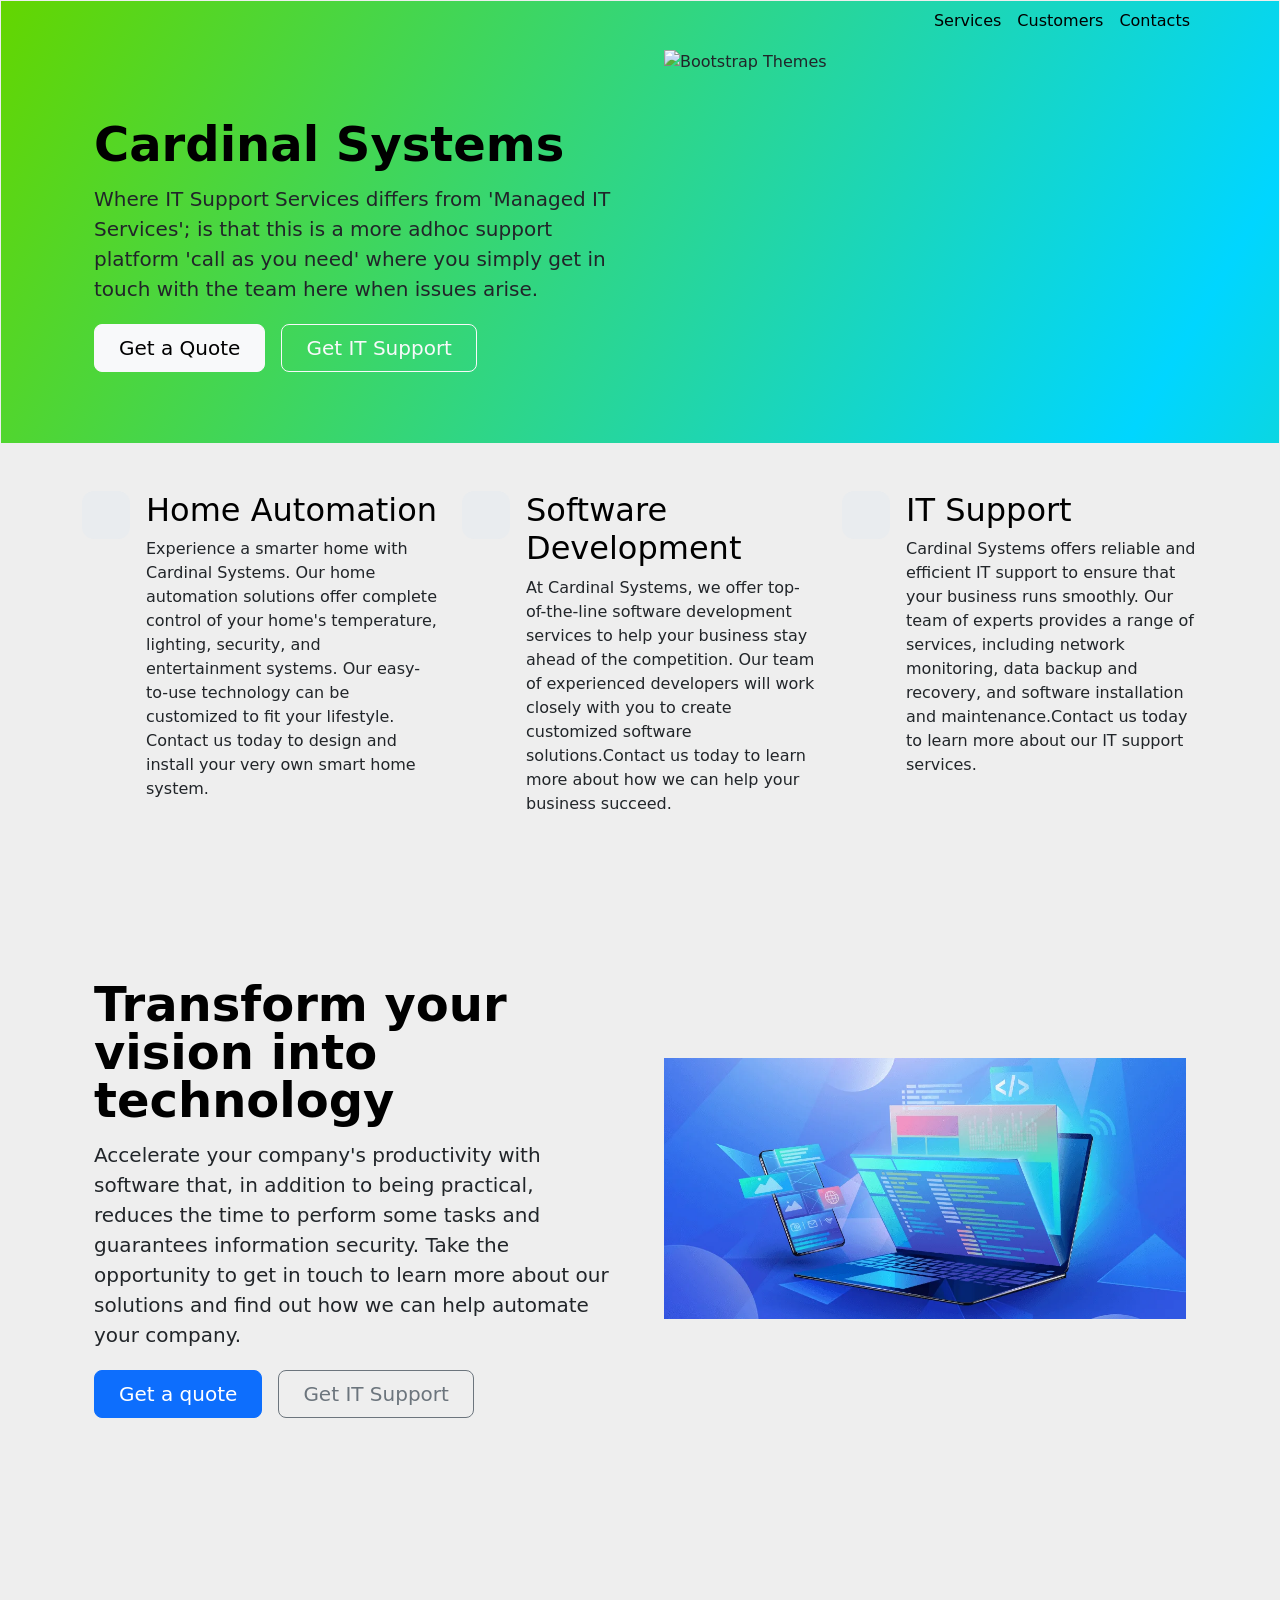
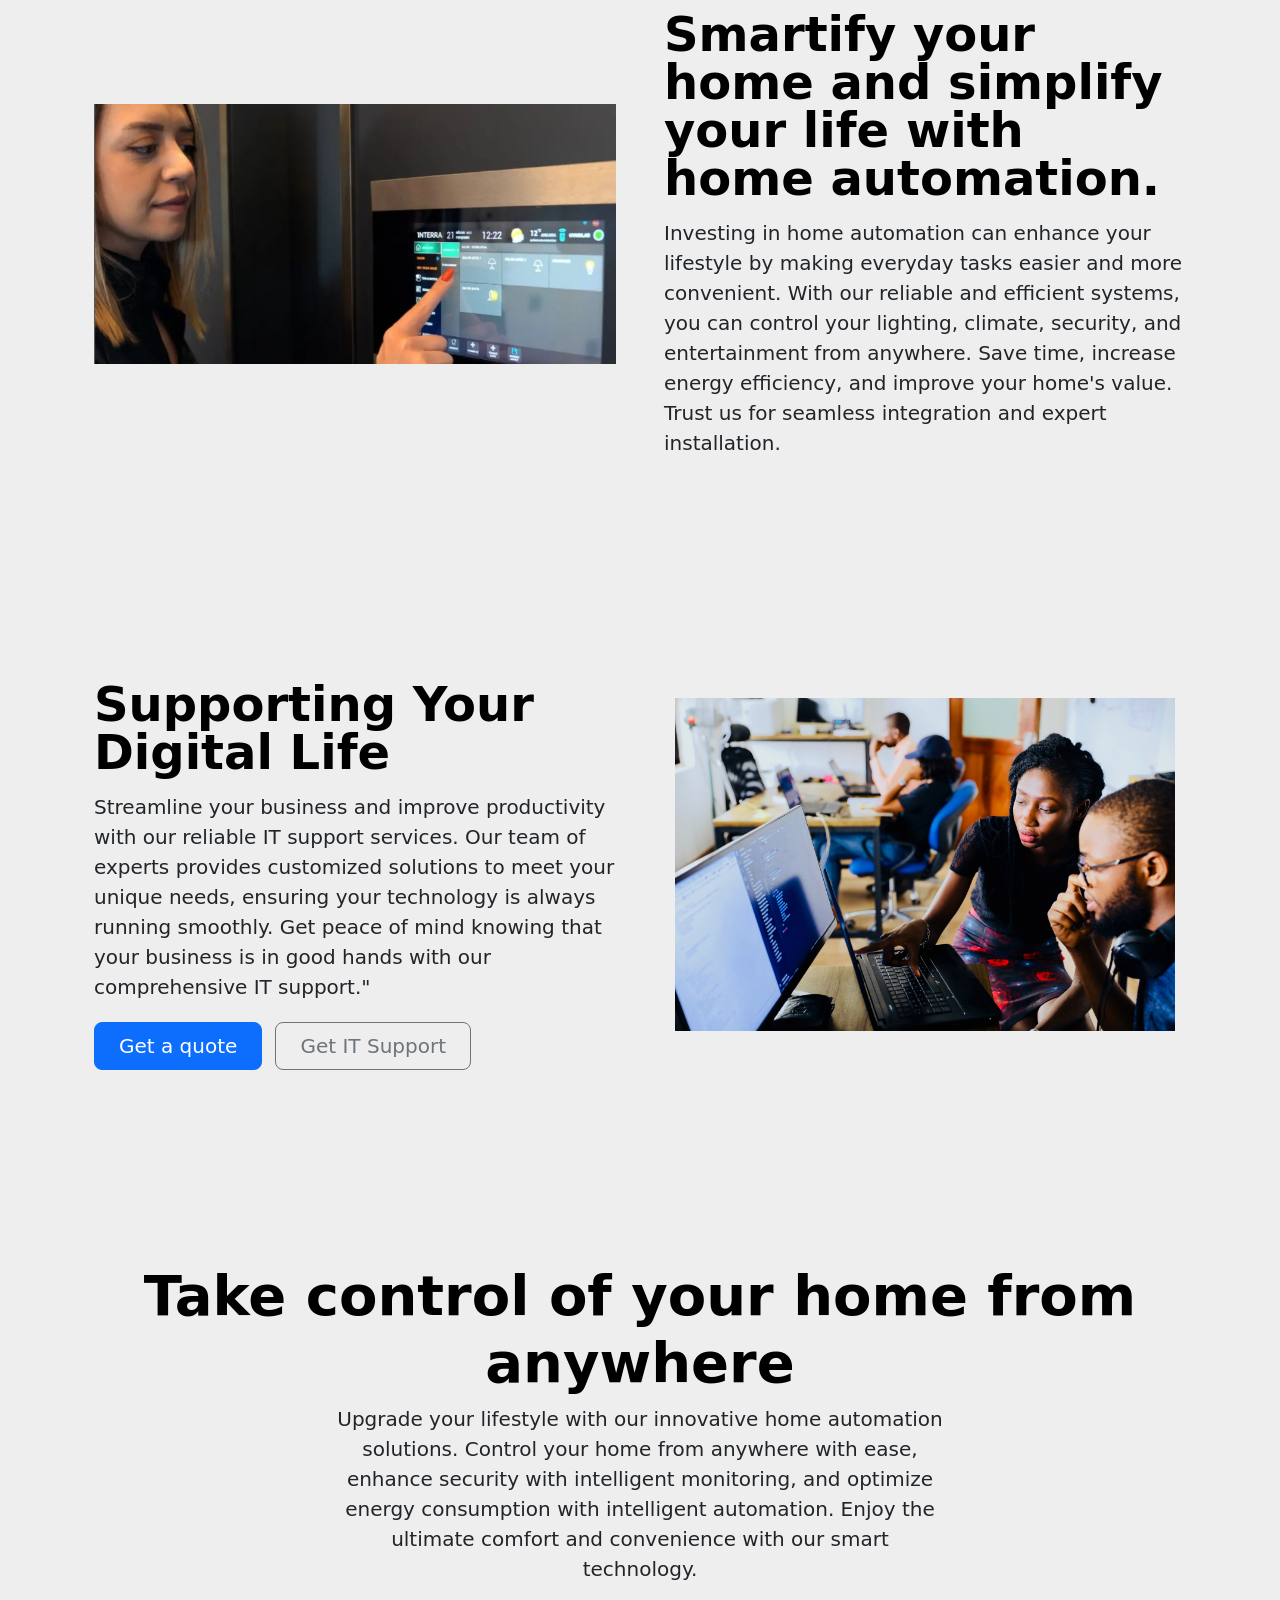
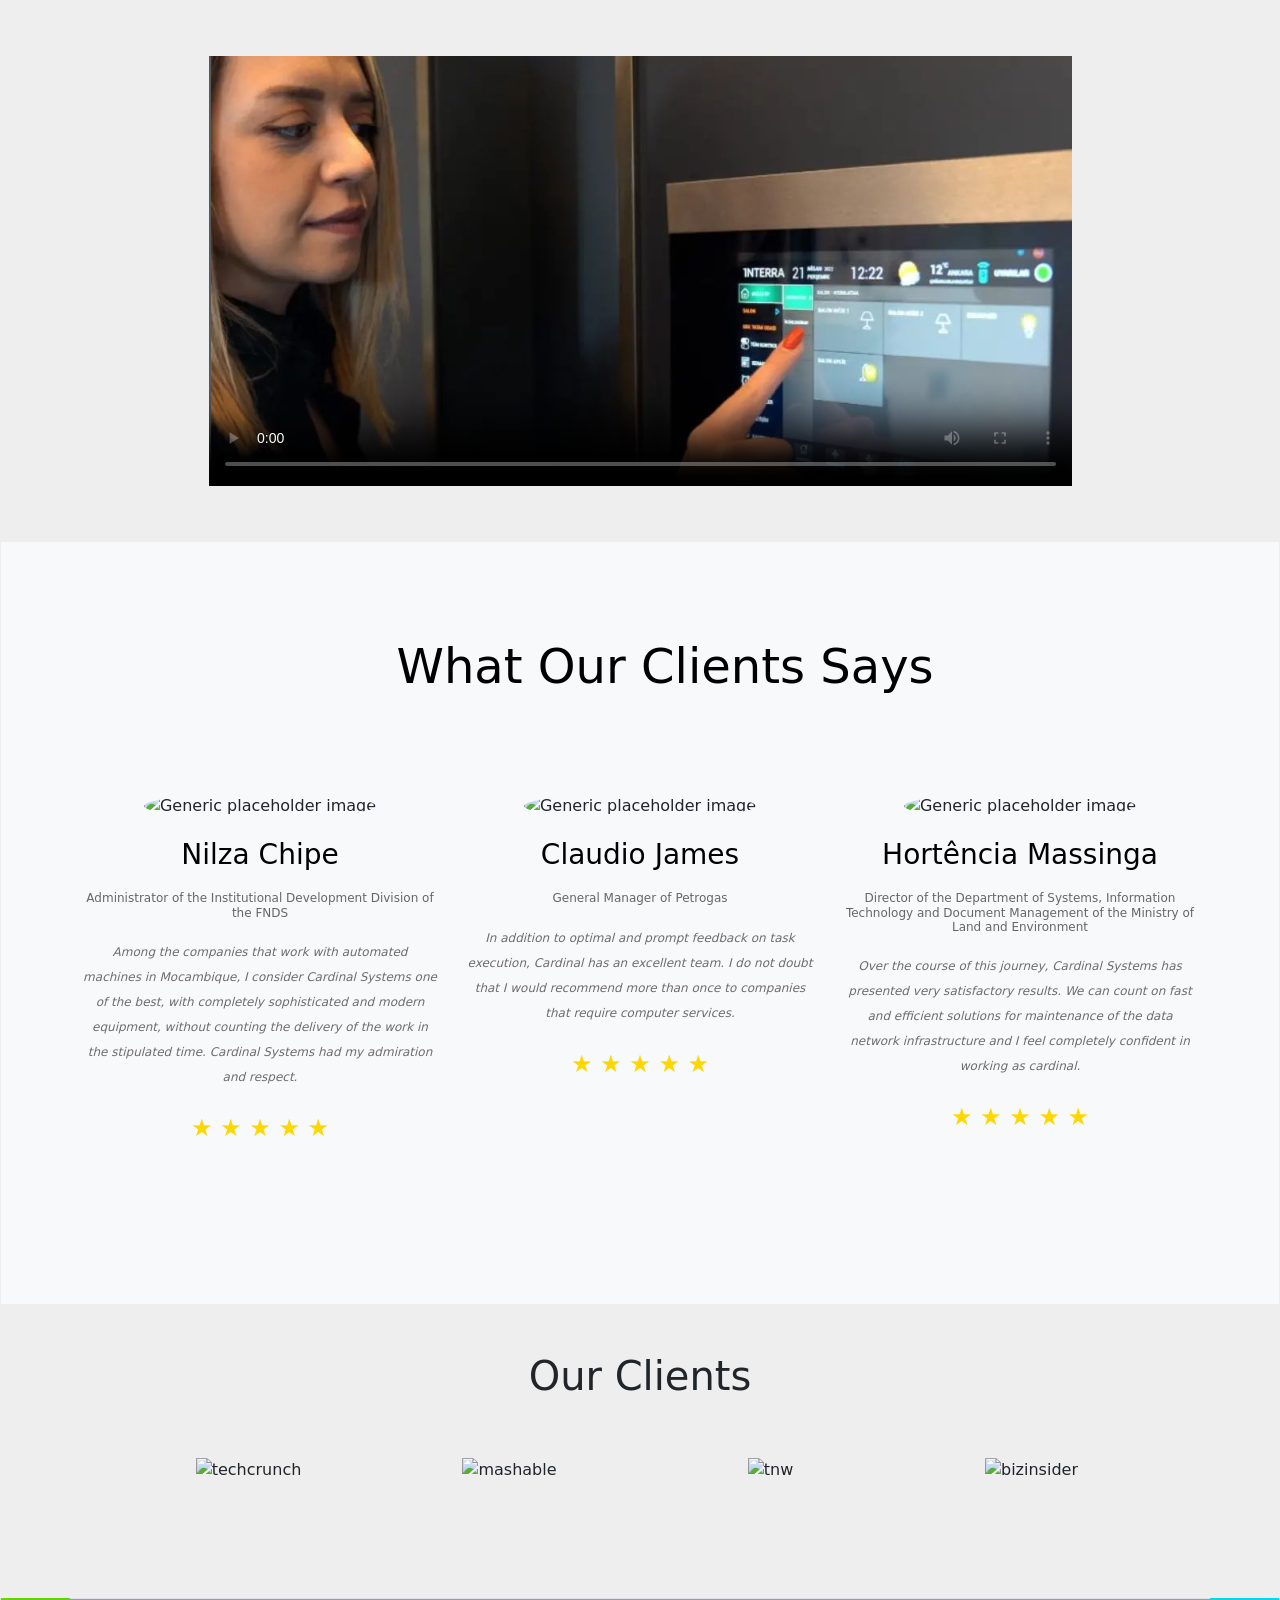
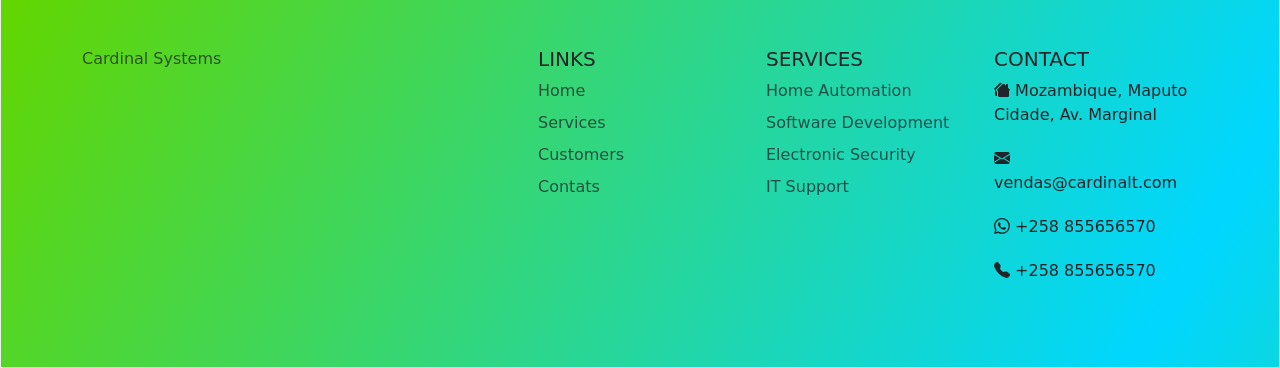
==== commit 73e2a078: "Update index.html" ====
--- a/index.html
+++ b/index.html
@@ -340,6 +340,7 @@
          
         
       </div>
+     </section>
     </div>
   </div>
   
@@ -488,10 +489,10 @@
             </svg> Mozambique, Maputo Cidade, Av. Marginal </p>
             <p><svg xmlns="http://www.w3.org/2000/svg" width="16" height="16" fill="currentColor" class="bi bi-envelope-fill" viewBox="0 0 16 16">
               <path d="M.05 3.555A2 2 0 0 1 2 2h12a2 2 0 0 1 1.95 1.555L8 8.414.05 3.555ZM0 4.697v7.104l5.803-3.558L0 4.697ZM6.761 8.83l-6.57 4.027A2 2 0 0 0 2 14h12a2 2 0 0 0 1.808-1.144l-6.57-4.027L8 9.586l-1.239-.757Zm3.436-.586L16 11.801V4.697l-5.803 3.546Z"/>
-            </svg> helpdesk@cardinalt.com</p>
+            </svg> vendas@cardinalt.com</p>
             <p><svg xmlns="http://www.w3.org/2000/svg" width="16" height="16" fill="currentColor" class="bi bi-whatsapp" viewBox="0 0 16 16">
               <path d="M13.601 2.326A7.854 7.854 0 0 0 7.994 0C3.627 0 .068 3.558.064 7.926c0 1.399.366 2.76 1.057 3.965L0 16l4.204-1.102a7.933 7.933 0 0 0 3.79.965h.004c4.368 0 7.926-3.558 7.93-7.93A7.898 7.898 0 0 0 13.6 2.326zM7.994 14.521a6.573 6.573 0 0 1-3.356-.92l-.24-.144-2.494.654.666-2.433-.156-.251a6.56 6.56 0 0 1-1.007-3.505c0-3.626 2.957-6.584 6.591-6.584a6.56 6.56 0 0 1 4.66 1.931 6.557 6.557 0 0 1 1.928 4.66c-.004 3.639-2.961 6.592-6.592 6.592zm3.615-4.934c-.197-.099-1.17-.578-1.353-.646-.182-.065-.315-.099-.445.099-.133.197-.513.646-.627.775-.114.133-.232.148-.43.05-.197-.1-.836-.308-1.592-.985-.59-.525-.985-1.175-1.103-1.372-.114-.198-.011-.304.088-.403.087-.088.197-.232.296-.346.1-.114.133-.198.198-.33.065-.134.034-.248-.015-.347-.05-.099-.445-1.076-.612-1.47-.16-.389-.323-.335-.445-.34-.114-.007-.247-.007-.38-.007a.729.729 0 0 0-.529.247c-.182.198-.691.677-.691 1.654 0 .977.71 1.916.81 2.049.098.133 1.394 2.132 3.383 2.992.47.205.84.326 1.129.418.475.152.904.129 1.246.08.38-.058 1.171-.48 1.338-.943.164-.464.164-.86.114-.943-.049-.084-.182-.133-.38-.232z"/>
-            </svg> +258 878030030</p>
+            </svg> +258 855656570</p>
             <p><svg xmlns="http://www.w3.org/2000/svg" width="16" height="16" fill="currentColor" class="bi bi-telephone-fill" viewBox="0 0 16 16">
               <path fill-rule="evenodd" d="M1.885.511a1.745 1.745 0 0 1 2.61.163L6.29 2.98c.329.423.445.974.315 1.494l-.547 2.19a.678.678 0 0 0 .178.643l2.457 2.457a.678.678 0 0 0 .644.178l2.189-.547a1.745 1.745 0 0 1 1.494.315l2.306 1.794c.829.645.905 1.87.163 2.611l-1.034 1.034c-.74.74-1.846 1.065-2.877.702a18.634 18.634 0 0 1-7.01-4.42 18.634 18.634 0 0 1-4.42-7.009c-.362-1.03-.037-2.137.703-2.877L1.885.511z"/>
             </svg> +258 855656570</p>
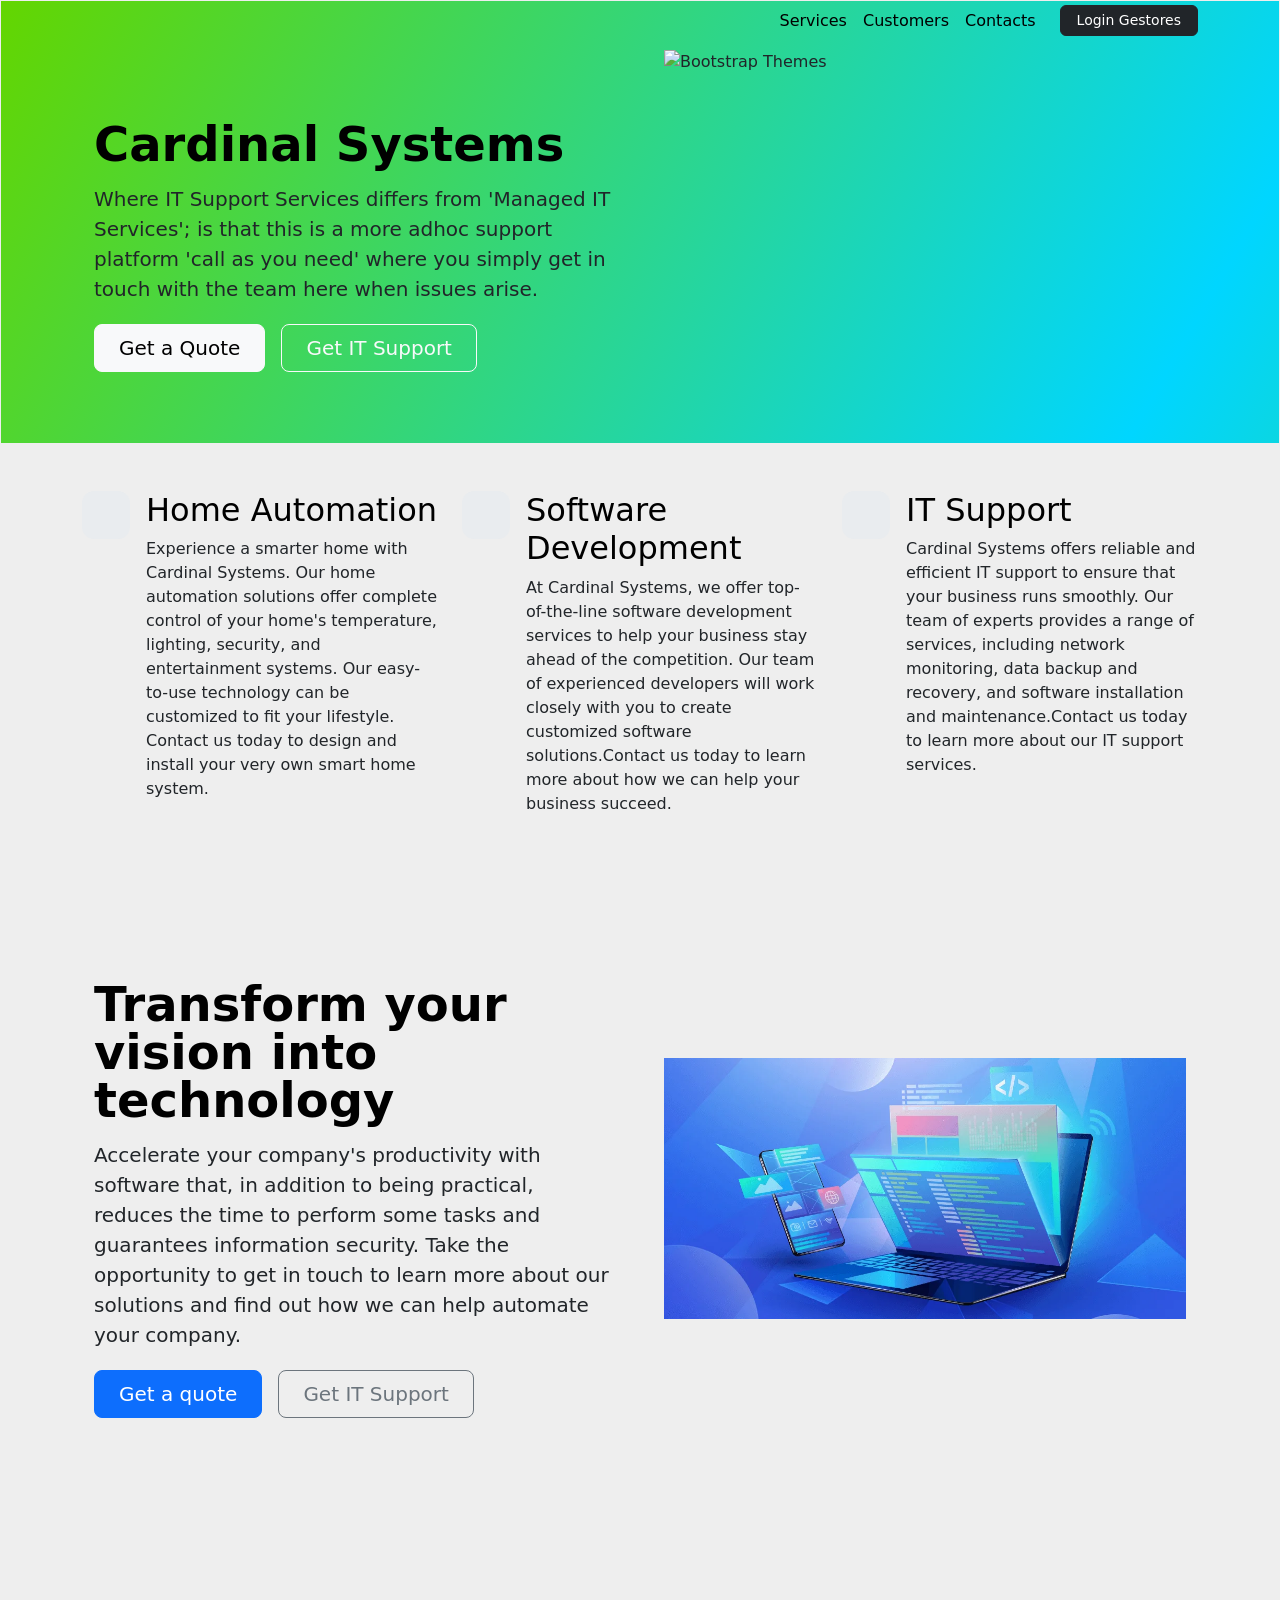
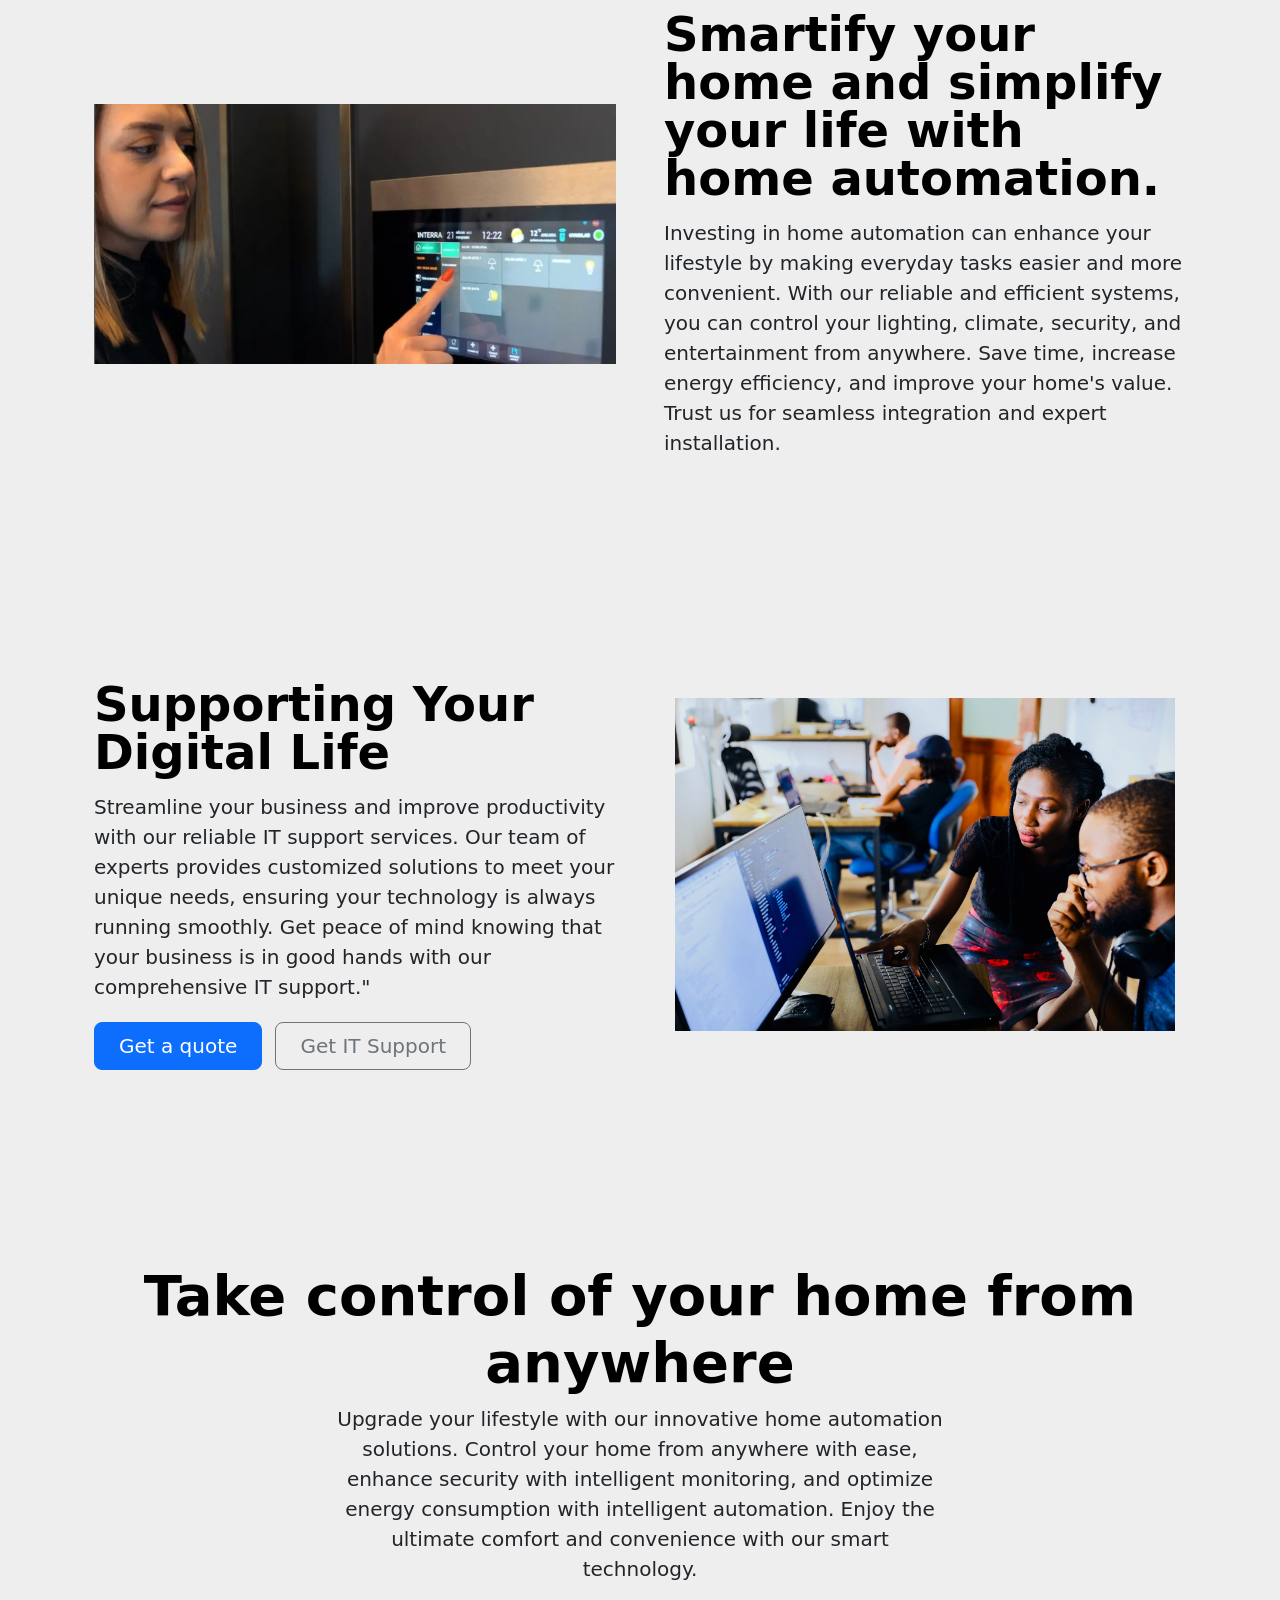
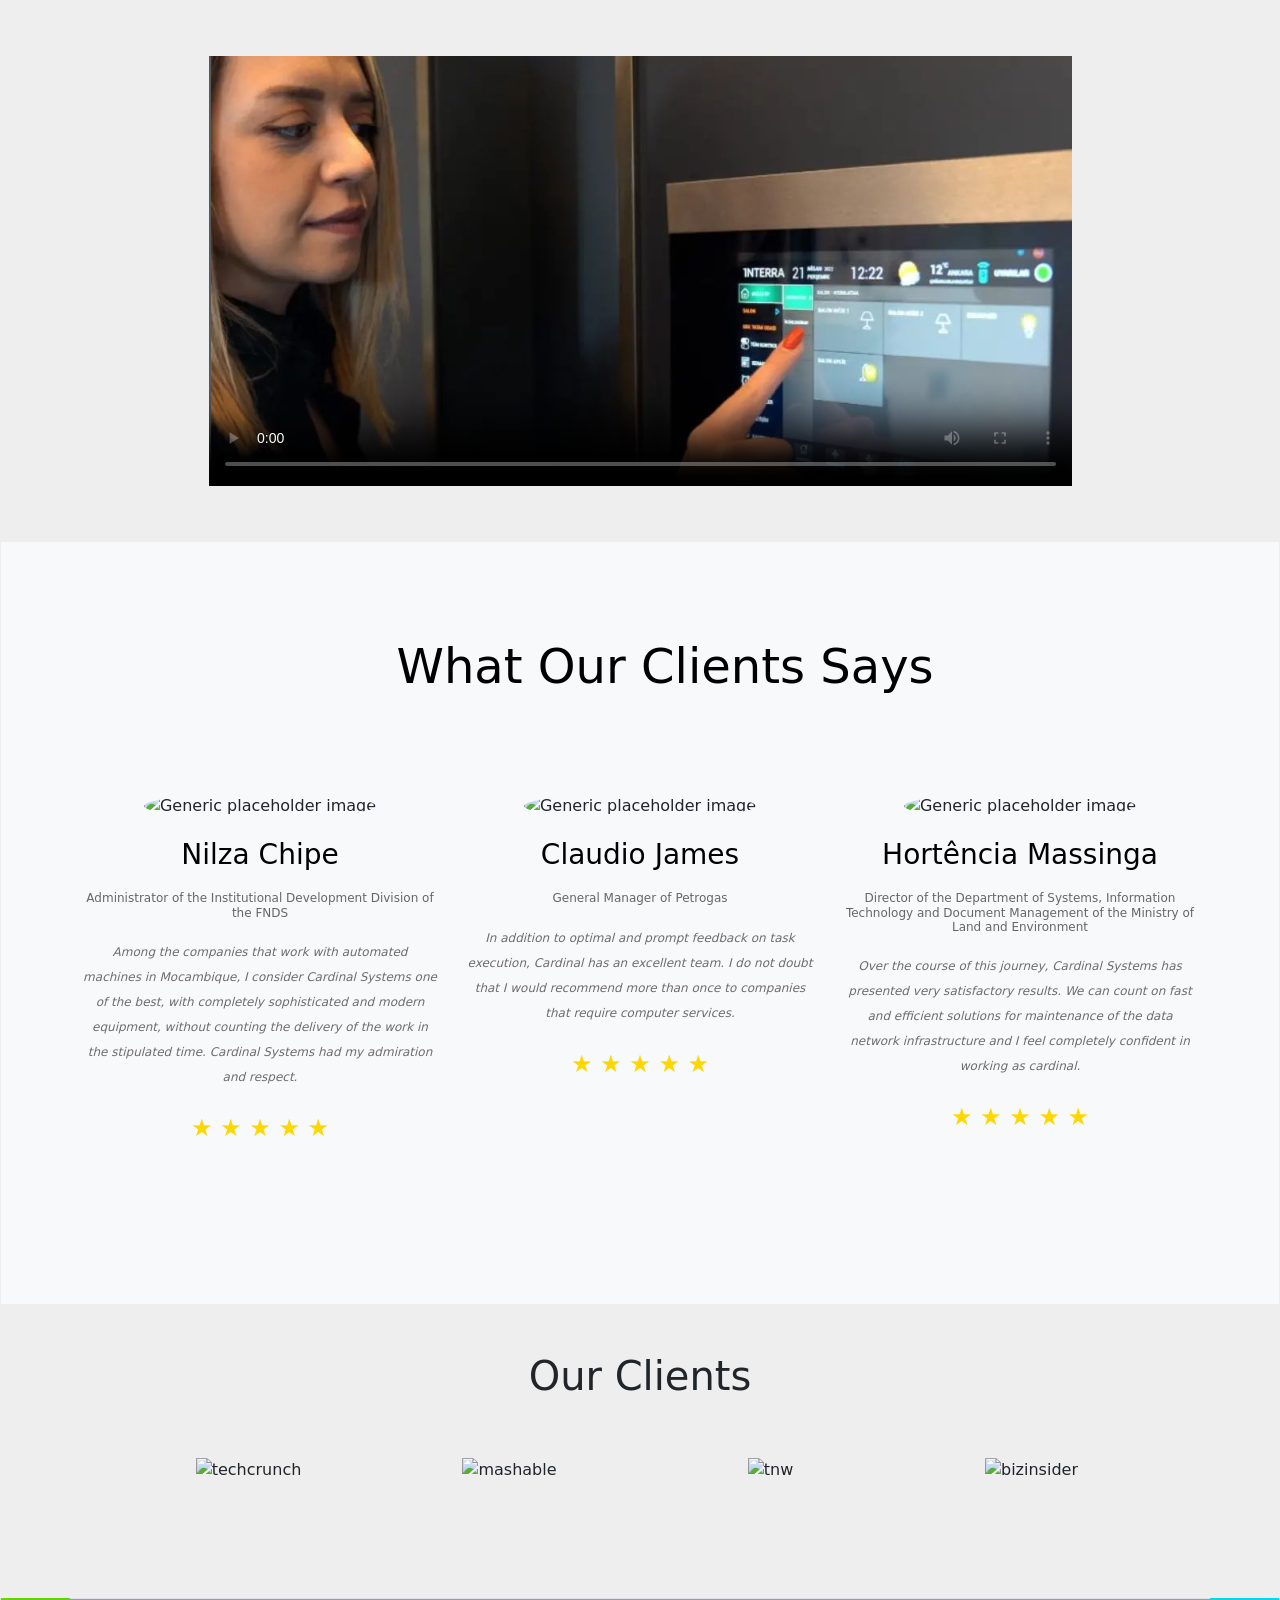
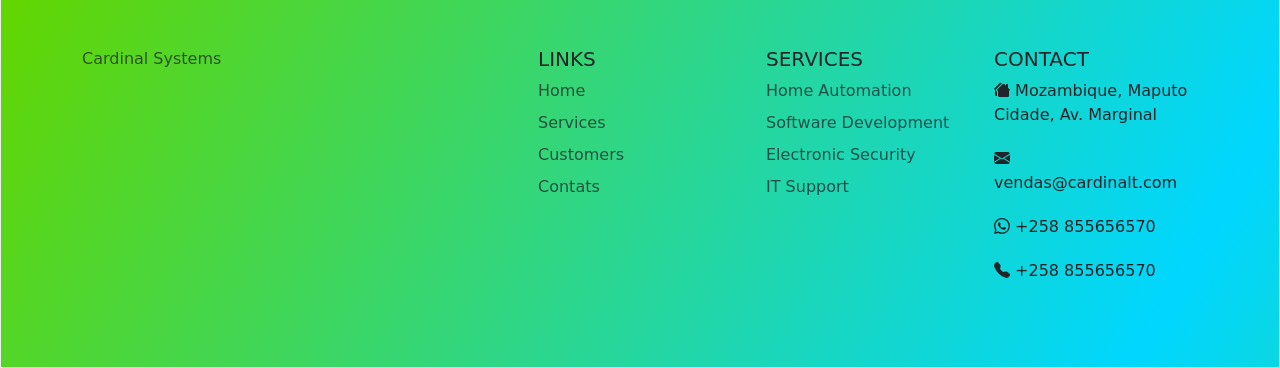
==== commit 38e687ae: "Add manager finance login" ====
--- a/index.html
+++ b/index.html
@@ -76,6 +76,7 @@
             <li><a href="#features" class="nav-link px-2 link-body-emphasis">Services</a></li>
             <li><a href="#testimonial" class="nav-link px-2 link-body-emphasis">Customers</a></li>
             <li><a href="#footer" class="nav-link px-2 link-body-emphasis">Contacts</a></li>
+            <li><a href="financeiro.html" class="btn btn-dark btn-sm ms-lg-3 px-3 manager-login-link">Login Gestores</a></li>
           </ul>
         
           
--- a/css/solution.css
+++ b/css/solution.css
@@ -463,6 +463,177 @@
   margin-bottom: 10px;
 }
 
+.manager-login-link {
+  border-radius: 6px;
+  color: #fff !important;
+  margin-top: 4px;
+}
+
+.finance-page {
+  background: #f4f7f6;
+  color: #17201c;
+  margin-top: 0;
+}
+
+.finance-header {
+  background: #fff;
+  border-bottom: 1px solid #dde6e2;
+}
+
+.finance-nav {
+  align-items: center;
+  display: flex;
+  justify-content: space-between;
+  min-height: 76px;
+}
+
+.finance-brand {
+  align-items: center;
+  display: inline-flex;
+  font-weight: 700;
+  gap: 12px;
+}
+
+.finance-brand img {
+  height: 44px;
+  margin-bottom: 0;
+  object-fit: contain;
+  width: 44px;
+}
+
+.manager-access {
+  background: linear-gradient(135deg, #e9ffe3, #eef9ff 56%, #ffffff);
+  min-height: calc(100vh - 76px);
+  padding: 90px 0;
+}
+
+.finance-kicker {
+  color: #278100;
+  font-size: 13px;
+  font-weight: 700;
+  letter-spacing: .08em;
+  margin-bottom: 12px;
+  text-transform: uppercase;
+}
+
+.manager-access h1,
+.finance-dashboard h1 {
+  font-size: clamp(36px, 6vw, 64px);
+  font-weight: 800;
+  line-height: 1;
+  margin-bottom: 20px;
+}
+
+.finance-lead {
+  color: #3e5049;
+  font-size: 20px;
+  line-height: 1.6;
+  max-width: 620px;
+}
+
+.manager-card,
+.finance-panel,
+.metric-card {
+  background: #fff;
+  border: 1px solid #dde6e2;
+  border-radius: 8px;
+  box-shadow: 0 18px 45px rgba(23, 32, 28, .08);
+}
+
+.manager-card {
+  padding: 30px;
+}
+
+.manager-card h2,
+.finance-panel h2 {
+  font-size: 24px;
+  font-weight: 750;
+  margin-bottom: 22px;
+}
+
+.login-message {
+  color: #b42318;
+  min-height: 24px;
+}
+
+.finance-dashboard {
+  padding: 48px 0 70px;
+}
+
+.dashboard-top {
+  align-items: center;
+  display: flex;
+  gap: 20px;
+  justify-content: space-between;
+  margin-bottom: 28px;
+}
+
+.finance-metrics {
+  margin-bottom: 28px;
+}
+
+.metric-card {
+  min-height: 150px;
+  padding: 24px;
+}
+
+.metric-card span,
+.metric-card small {
+  color: #60716a;
+  display: block;
+}
+
+.metric-card strong {
+  display: block;
+  font-size: 28px;
+  margin: 12px 0 8px;
+}
+
+.finance-panel {
+  height: 100%;
+  padding: 26px;
+}
+
+.positive {
+  color: #17803c !important;
+  font-weight: 700;
+}
+
+.negative {
+  color: #b42318 !important;
+  font-weight: 700;
+}
+
+.cash-row {
+  align-items: center;
+  border-bottom: 1px solid #e6eeea;
+  display: flex;
+  justify-content: space-between;
+  padding: 18px 0;
+}
+
+.cash-row:last-child {
+  border-bottom: 0;
+}
+
+@media (max-width: 768px) {
+  .finance-nav,
+  .dashboard-top {
+    align-items: flex-start;
+    flex-direction: column;
+  }
+
+  .manager-access {
+    padding: 54px 0;
+  }
+
+  .manager-card,
+  .finance-panel,
+  .metric-card {
+    padding: 22px;
+  }
+}
+
 
 /*---------our clients-------*/
 
